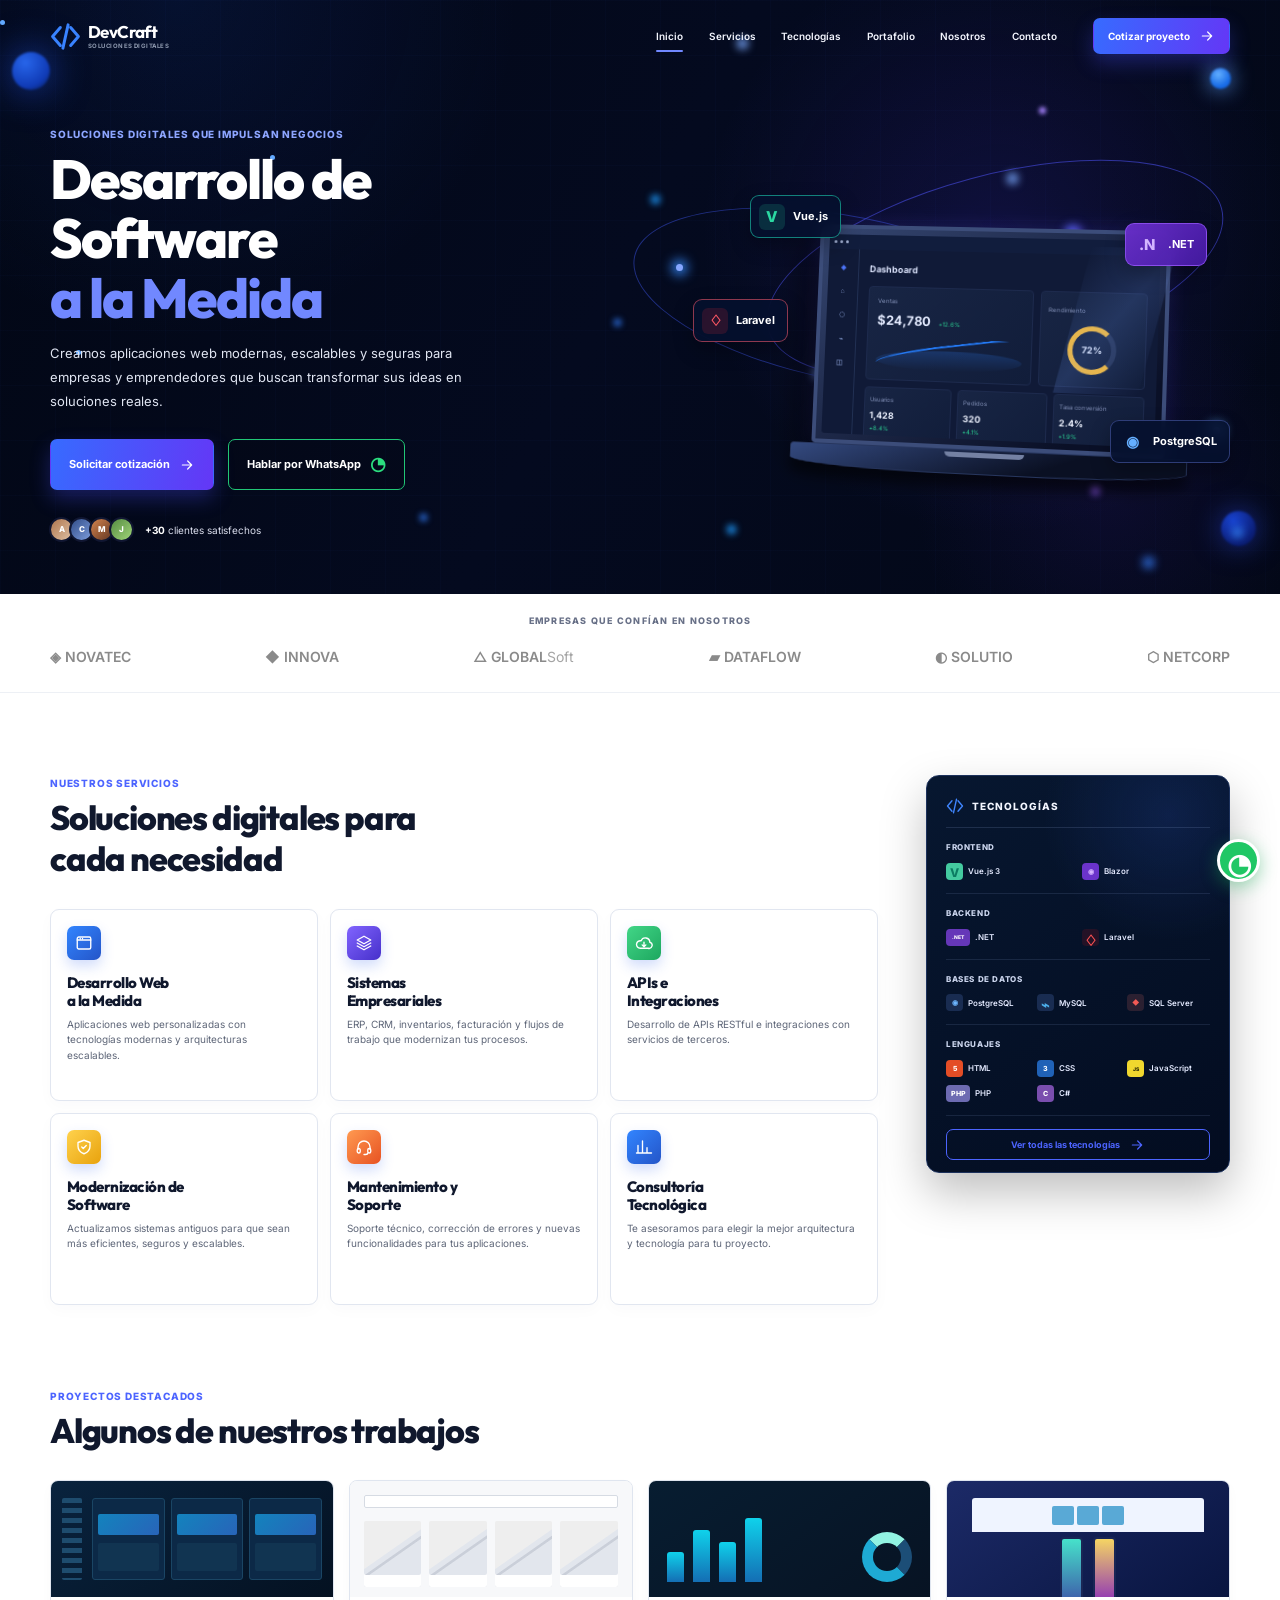
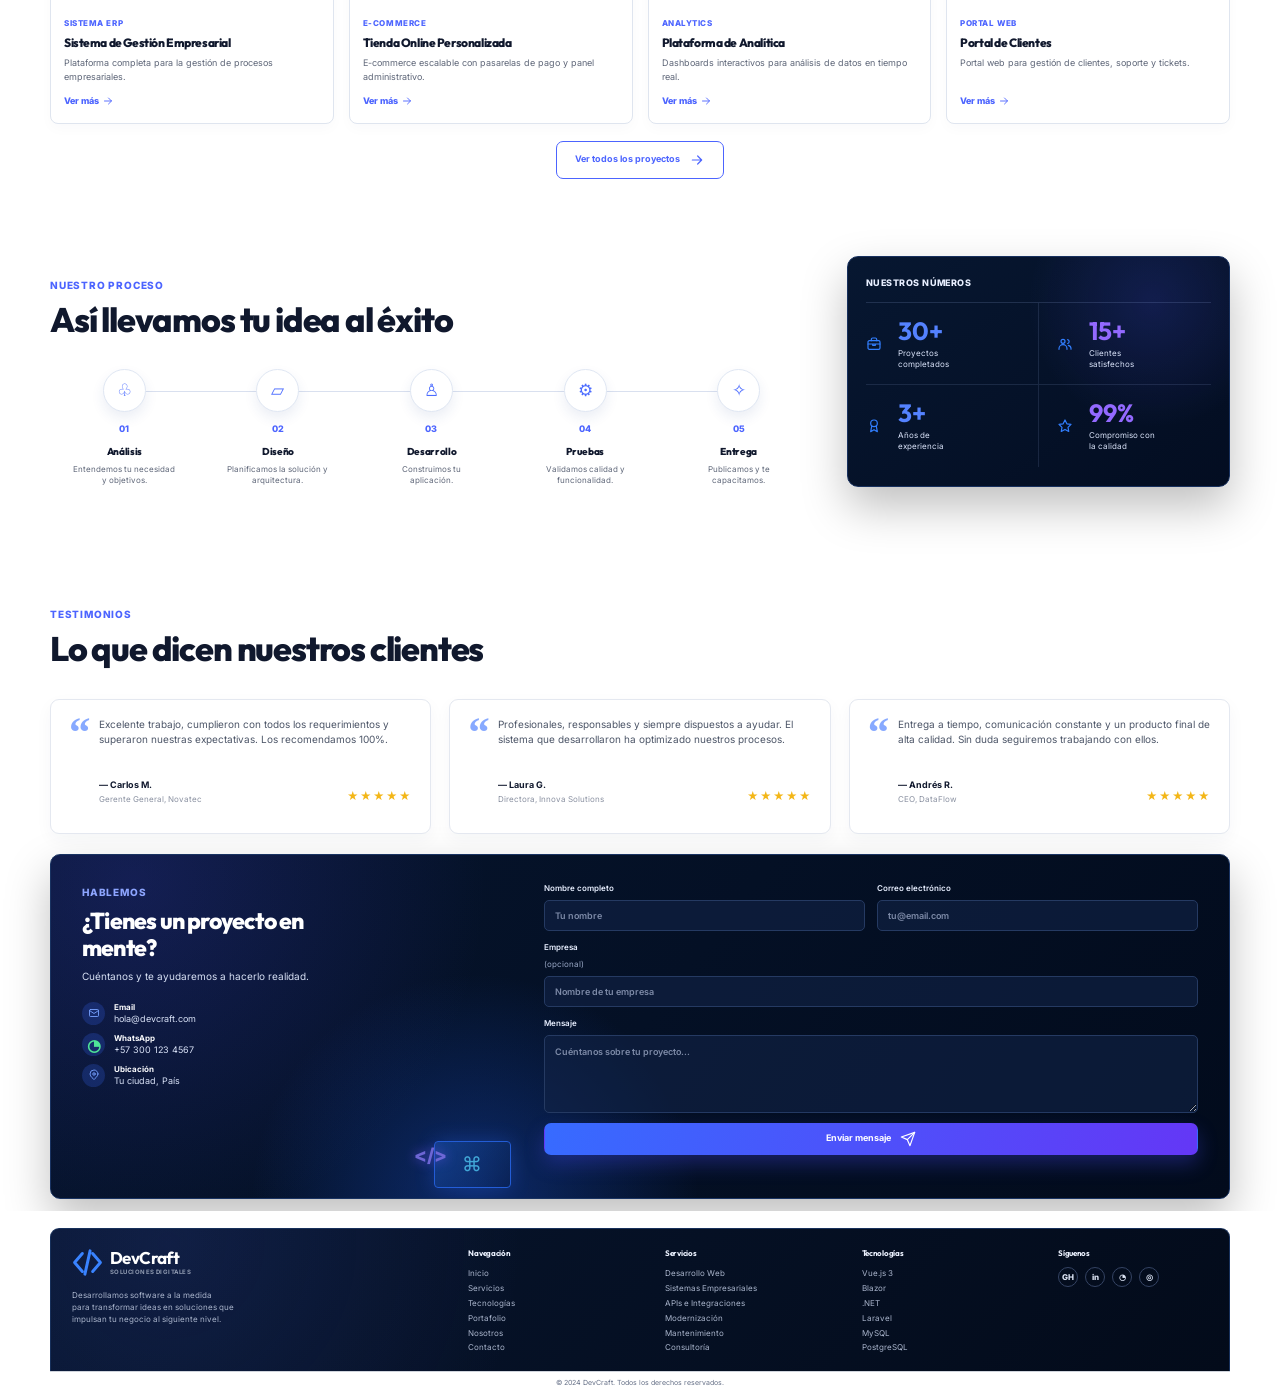
==== index.html @ 9c3e6553 "Primer commit" ====
<!DOCTYPE html>
<html lang="es">
<head>
  <meta charset="UTF-8">
  <meta name="viewport" content="width=device-width, initial-scale=1.0">
  <meta name="description" content="DevCraft - Desarrollo de software a la medida.">
  <title>DevCraft | Soluciones digitales</title>

  <link rel="preconnect" href="https://fonts.googleapis.com">
  <link rel="preconnect" href="https://fonts.gstatic.com" crossorigin>
  <link href="https://fonts.googleapis.com/css2?family=Inter:wght@400;500;600;700;800&family=Outfit:wght@500;600;700;800&display=swap" rel="stylesheet">

  <link rel="stylesheet" href="css/style.css">
  <link rel="stylesheet" href="css/responsive.css">
  <link rel="stylesheet" href="css/animation.css">
</head>

<body>
  <!-- Sprite de iconos reutilizable -->
  <svg class="svg-sprite" aria-hidden="true">
    <symbol id="icon-code" viewBox="0 0 24 24">
      <path d="M8 5 2 12l6 7M16 5l6 7-6 7M14 3l-4 18" />
    </symbol>
    <symbol id="icon-arrow" viewBox="0 0 24 24">
      <path d="M5 12h14M13 6l6 6-6 6" />
    </symbol>
    <symbol id="icon-check" viewBox="0 0 24 24">
      <path d="m5 12 4 4L19 6" />
    </symbol>
    <symbol id="icon-menu" viewBox="0 0 24 24">
      <path d="M4 7h16M4 12h16M4 17h16" />
    </symbol>
    <symbol id="icon-close" viewBox="0 0 24 24">
      <path d="M6 6l12 12M18 6 6 18" />
    </symbol>
    <symbol id="icon-web" viewBox="0 0 24 24">
      <rect x="3" y="4" width="18" height="16" rx="2" />
      <path d="M3 8h18M7 6h.01M10 6h.01" />
    </symbol>
    <symbol id="icon-layers" viewBox="0 0 24 24">
      <path d="m12 3 9 5-9 5-9-5 9-5Z" />
      <path d="m3 12 9 5 9-5M3 16l9 5 9-5" />
    </symbol>
    <symbol id="icon-cloud" viewBox="0 0 24 24">
      <path d="M17.5 19H7a5 5 0 1 1 1.2-9.86A6 6 0 0 1 19.8 11 4 4 0 0 1 17.5 19Z" />
      <path d="M12 11v6M9.5 14.5 12 17l2.5-2.5" />
    </symbol>
    <symbol id="icon-shield" viewBox="0 0 24 24">
      <path d="M12 3 20 6v5c0 5-3.4 8.3-8 10-4.6-1.7-8-5-8-10V6l8-3Z" />
      <path d="m9 12 2 2 4-4" />
    </symbol>
    <symbol id="icon-headset" viewBox="0 0 24 24">
      <path d="M4 15v-3a8 8 0 0 1 16 0v3" />
      <rect x="3" y="14" width="4" height="6" rx="2" />
      <rect x="17" y="14" width="4" height="6" rx="2" />
      <path d="M17 20c0 1-1 2-3 2h-2" />
    </symbol>
    <symbol id="icon-chart" viewBox="0 0 24 24">
      <path d="M4 20V10M10 20V4M16 20v-7M22 20H2" />
    </symbol>
    <symbol id="icon-mail" viewBox="0 0 24 24">
      <rect x="3" y="5" width="18" height="14" rx="2" />
      <path d="m3 7 9 6 9-6" />
    </symbol>
    <symbol id="icon-pin" viewBox="0 0 24 24">
      <path d="M20 10c0 5-8 11-8 11S4 15 4 10a8 8 0 1 1 16 0Z" />
      <circle cx="12" cy="10" r="2.5" />
    </symbol>
    <symbol id="icon-send" viewBox="0 0 24 24">
      <path d="m22 2-7 20-4-9-9-4 20-7Z" />
      <path d="M22 2 11 13" />
    </symbol>
    <symbol id="icon-briefcase" viewBox="0 0 24 24">
      <rect x="3" y="7" width="18" height="13" rx="2" />
      <path d="M8 7V5a2 2 0 0 1 2-2h4a2 2 0 0 1 2 2v2M3 12h18M10 12v2h4v-2" />
    </symbol>
    <symbol id="icon-users" viewBox="0 0 24 24">
      <circle cx="9" cy="8" r="3" />
      <path d="M3 20v-1a6 6 0 0 1 12 0v1M16 5.5a3 3 0 0 1 0 5.8M17 14a5 5 0 0 1 4 4.9v1" />
    </symbol>
    <symbol id="icon-award" viewBox="0 0 24 24">
      <circle cx="12" cy="8" r="5" />
      <path d="m8.5 12.5-1.5 8 5-3 5 3-1.5-8" />
    </symbol>
    <symbol id="icon-star" viewBox="0 0 24 24">
      <path d="m12 3 2.8 5.7L21 9.6l-4.5 4.4 1.1 6.2-5.6-3-5.6 3 1.1-6.2L3 9.6l6.2-.9L12 3Z" />
    </symbol>
  </svg>

  <div class="page">
    <!-- Encabezado -->
    <header class="header" id="inicio">
      <div class="container nav">
        <a class="brand" href="#inicio" aria-label="DevCraft - Inicio">
          <span class="brand-mark">
            <svg><use href="#icon-code"></use></svg>
          </span>
          <span>
            <strong>DevCraft</strong>
            <small>Soluciones digitales</small>
          </span>
        </a>

        <button class="menu-toggle" type="button" aria-label="Abrir menú" aria-expanded="false">
          <svg><use href="#icon-menu"></use></svg>
        </button>

        <nav class="nav-links" aria-label="Navegación principal">
          <a class="active" href="#inicio">Inicio</a>
          <a href="#servicios">Servicios</a>
          <a href="#tecnologias">Tecnologías</a>
          <a href="#portafolio">Portafolio</a>
          <a href="#nosotros">Nosotros</a>
          <a href="#contacto">Contacto</a>
        </nav>

        <a class="button button-small button-primary nav-cta" href="#contacto">
          Cotizar proyecto
          <svg><use href="#icon-arrow"></use></svg>
        </a>
      </div>
    </header>

    <main>
      <!-- Hero -->
      <section class="hero">
        <div class="hero-orb orb-one"></div>
        <div class="hero-orb orb-two"></div>
        <div class="hero-orb orb-three"></div>
        <div class="stars"></div>

        <div class="container hero-grid">
          <div class="hero-content reveal">
            <p class="eyebrow eyebrow-light">Soluciones digitales que impulsan negocios</p>
            <h1>Desarrollo de Software <span>a la Medida</span></h1>
            <p class="hero-description">
              Creamos aplicaciones web modernas, escalables y seguras para empresas
              y emprendedores que buscan transformar sus ideas en soluciones reales.
            </p>

            <div class="hero-actions">
              <a class="button button-primary" href="#contacto">
                Solicitar cotización
                <svg><use href="#icon-arrow"></use></svg>
              </a>
              <a class="button button-whatsapp" href="https://wa.me/573001234567" target="_blank" rel="noopener">
                Hablar por WhatsApp
                <span class="whatsapp-icon">◔</span>
              </a>
            </div>

            <div class="satisfaction">
              <div class="avatars" aria-label="Clientes satisfechos">
                <span class="avatar avatar-1">A</span>
                <span class="avatar avatar-2">C</span>
                <span class="avatar avatar-3">M</span>
                <span class="avatar avatar-4">J</span>
              </div>
              <p><strong>+30</strong> clientes satisfechos</p>
            </div>
          </div>

          <!-- Ilustración creada con HTML y CSS -->
          <div class="hero-visual" aria-hidden="true">
            <div class="orbit orbit-a"></div>
            <div class="orbit orbit-b"></div>
            <div class="visual-dot dot-a"></div>
            <div class="visual-dot dot-b"></div>
            <div class="visual-dot dot-c"></div>

            <div class="tech-badge vue-badge">
              <span class="tech-symbol">V</span>
              <b>Vue.js</b>
            </div>
            <div class="tech-badge laravel-badge">
              <span class="tech-symbol">♢</span>
              <b>Laravel</b>
            </div>
            <div class="tech-badge dotnet-badge">
              <span class="tech-symbol">.N</span>
              <b>.NET</b>
            </div>
            <div class="tech-badge postgres-badge">
              <span class="tech-symbol">◉</span>
              <b>PostgreSQL</b>
            </div>

            <div class="laptop">
              <div class="laptop-screen">
                <div class="screen-topbar">
                  <span></span><span></span><span></span>
                  <i></i><i></i>
                </div>
                <div class="screen-body">
                  <aside class="dashboard-sidebar">
                    <b>◈</b><b>⌂</b><b>◌</b><b>⌁</b><b>◫</b>
                  </aside>
                  <div class="dashboard-content">
                    <p class="dashboard-title">Dashboard</p>
                    <div class="metric-row">
                      <div class="metric-card graph-card">
                        <small>Ventas</small>
                        <strong>$24,780</strong>
                        <em>+12.6%</em>
                        <div class="chart-line"></div>
                      </div>
                      <div class="metric-card circle-card">
                        <small>Rendimiento</small>
                        <div class="progress-ring">72%</div>
                      </div>
                    </div>
                    <div class="mini-metrics">
                      <div><small>Usuarios</small><b>1,428</b><em>+8.4%</em></div>
                      <div><small>Pedidos</small><b>320</b><em>+4.1%</em></div>
                      <div><small>Tasa conversión</small><b>2.4%</b><em>+1.9%</em></div>
                    </div>
                  </div>
                </div>
              </div>
              <div class="laptop-base"></div>
            </div>
          </div>
        </div>
      </section>

      <!-- Marcas -->
      <section class="trusted">
        <div class="container">
          <p>Empresas que confían en nosotros</p>
          <div class="trusted-logos">
            <span>◈ NOVATEC</span>
            <span>◆ INNOVA</span>
            <span>△ GLOBAL<span>Soft</span></span>
            <span>▰ DATAFLOW</span>
            <span>◐ SOLUTIO</span>
            <span>⬡ NETCORP</span>
          </div>
        </div>
      </section>

      <!-- Servicios -->
      <section class="section services-section" id="servicios">
        <div class="container services-layout">
          <div class="services-main">
            <div class="section-heading reveal">
              <p class="eyebrow">Nuestros servicios</p>
              <h2>Soluciones digitales para<br>cada necesidad</h2>
            </div>

            <div class="services-grid">
              <article class="service-card reveal">
                <div class="service-icon icon-blue"><svg><use href="#icon-web"></use></svg></div>
                <h3>Desarrollo Web<br>a la Medida</h3>
                <p>Aplicaciones web personalizadas con tecnologías modernas y arquitecturas escalables.</p>
              </article>

              <article class="service-card reveal">
                <div class="service-icon icon-purple"><svg><use href="#icon-layers"></use></svg></div>
                <h3>Sistemas<br>Empresariales</h3>
                <p>ERP, CRM, inventarios, facturación y flujos de trabajo que modernizan tus procesos.</p>
              </article>

              <article class="service-card reveal">
                <div class="service-icon icon-green"><svg><use href="#icon-cloud"></use></svg></div>
                <h3>APIs e<br>Integraciones</h3>
                <p>Desarrollo de APIs RESTful e integraciones con servicios de terceros.</p>
              </article>

              <article class="service-card reveal">
                <div class="service-icon icon-yellow"><svg><use href="#icon-shield"></use></svg></div>
                <h3>Modernización de<br>Software</h3>
                <p>Actualizamos sistemas antiguos para que sean más eficientes, seguros y escalables.</p>
              </article>

              <article class="service-card reveal">
                <div class="service-icon icon-orange"><svg><use href="#icon-headset"></use></svg></div>
                <h3>Mantenimiento y<br>Soporte</h3>
                <p>Soporte técnico, corrección de errores y nuevas funcionalidades para tus aplicaciones.</p>
              </article>

              <article class="service-card reveal">
                <div class="service-icon icon-blue"><svg><use href="#icon-chart"></use></svg></div>
                <h3>Consultoría<br>Tecnológica</h3>
                <p>Te asesoramos para elegir la mejor arquitectura y tecnología para tu proyecto.</p>
              </article>
            </div>
          </div>

          <aside class="technology-card reveal" id="tecnologias">
            <div class="technology-card-title">
              <svg><use href="#icon-code"></use></svg>
              <span>Tecnologías</span>
            </div>

            <div class="technology-group">
              <p>Frontend</p>
              <div class="tech-list tech-list-two">
                <span class="tech-item"><b class="logo-vue">V</b> Vue.js 3</span>
                <span class="tech-item"><b class="logo-blazor">◉</b> Blazor</span>
              </div>
            </div>

            <div class="technology-group">
              <p>Backend</p>
              <div class="tech-list tech-list-two">
                <span class="tech-item"><b class="logo-dotnet">.NET</b> .NET</span>
                <span class="tech-item"><b class="logo-laravel">♢</b> Laravel</span>
              </div>
            </div>

            <div class="technology-group">
              <p>Bases de datos</p>
              <div class="tech-list tech-list-three">
                <span class="tech-item"><b class="logo-postgres">◉</b> PostgreSQL</span>
                <span class="tech-item"><b class="logo-mysql">⌁</b> MySQL</span>
                <span class="tech-item"><b class="logo-sql">◆</b> SQL Server</span>
              </div>
            </div>

            <div class="technology-group">
              <p>Lenguajes</p>
              <div class="tech-list tech-list-four">
                <span class="tech-item"><b class="logo-html">5</b> HTML</span>
                <span class="tech-item"><b class="logo-css">3</b> CSS</span>
                <span class="tech-item"><b class="logo-js">JS</b> JavaScript</span>
                <span class="tech-item"><b class="logo-php">PHP</b> PHP</span>
                <span class="tech-item"><b class="logo-csharp">C</b> C#</span>
              </div>
            </div>

            <a class="button button-outline technology-button" href="#contacto">
              Ver todas las tecnologías
              <svg><use href="#icon-arrow"></use></svg>
            </a>
          </aside>
        </div>
      </section>

      <!-- Portafolio -->
      <section class="section portfolio-section" id="portafolio">
        <div class="container">
          <div class="section-heading reveal">
            <p class="eyebrow">Proyectos destacados</p>
            <h2>Algunos de nuestros trabajos</h2>
          </div>

          <div class="portfolio-grid">
            <article class="project-card reveal">
              <div class="project-preview preview-erp">
                <div class="mock-sidebar"></div>
                <div class="mock-columns"><i></i><i></i><i></i></div>
              </div>
              <div class="project-content">
                <small>Sistema ERP</small>
                <h3>Sistema de Gestión Empresarial</h3>
                <p>Plataforma completa para la gestión de procesos empresariales.</p>
                <a href="#contacto">Ver más <svg><use href="#icon-arrow"></use></svg></a>
              </div>
            </article>

            <article class="project-card reveal">
              <div class="project-preview preview-shop">
                <div class="shop-top"></div>
                <div class="shop-items"><i></i><i></i><i></i><i></i></div>
              </div>
              <div class="project-content">
                <small>E-commerce</small>
                <h3>Tienda Online Personalizada</h3>
                <p>E-commerce escalable con pasarelas de pago y panel administrativo.</p>
                <a href="#contacto">Ver más <svg><use href="#icon-arrow"></use></svg></a>
              </div>
            </article>

            <article class="project-card reveal">
              <div class="project-preview preview-analytics">
                <div class="analytics-bars"><i></i><i></i><i></i><i></i></div>
                <div class="analytics-circle"></div>
              </div>
              <div class="project-content">
                <small>Analytics</small>
                <h3>Plataforma de Analítica</h3>
                <p>Dashboards interactivos para análisis de datos en tiempo real.</p>
                <a href="#contacto">Ver más <svg><use href="#icon-arrow"></use></svg></a>
              </div>
            </article>

            <article class="project-card reveal">
              <div class="project-preview preview-portal">
                <div class="portal-window"><i></i><i></i><i></i></div>
                <div class="portal-phones"><b></b><b></b></div>
              </div>
              <div class="project-content">
                <small>Portal web</small>
                <h3>Portal de Clientes</h3>
                <p>Portal web para gestión de clientes, soporte y tickets.</p>
                <a href="#contacto">Ver más <svg><use href="#icon-arrow"></use></svg></a>
              </div>
            </article>
          </div>

          <div class="center-button">
            <a class="button button-outline" href="#contacto">
              Ver todos los proyectos
              <svg><use href="#icon-arrow"></use></svg>
            </a>
          </div>
        </div>
      </section>

      <!-- Proceso y métricas -->
      <section class="section process-section" id="nosotros">
        <div class="container process-layout">
          <div>
            <div class="section-heading reveal">
              <p class="eyebrow">Nuestro proceso</p>
              <h2>Así llevamos tu idea al éxito</h2>
            </div>

            <div class="process-steps">
              <article class="process-step reveal">
                <div class="step-icon">♧</div>
                <span>01</span>
                <h3>Análisis</h3>
                <p>Entendemos tu necesidad y objetivos.</p>
              </article>
              <article class="process-step reveal">
                <div class="step-icon">▱</div>
                <span>02</span>
                <h3>Diseño</h3>
                <p>Planificamos la solución y arquitectura.</p>
              </article>
              <article class="process-step reveal">
                <div class="step-icon">♙</div>
                <span>03</span>
                <h3>Desarrollo</h3>
                <p>Construimos tu aplicación.</p>
              </article>
              <article class="process-step reveal">
                <div class="step-icon">⚙</div>
                <span>04</span>
                <h3>Pruebas</h3>
                <p>Validamos calidad y funcionalidad.</p>
              </article>
              <article class="process-step reveal">
                <div class="step-icon">✧</div>
                <span>05</span>
                <h3>Entrega</h3>
                <p>Publicamos y te capacitamos.</p>
              </article>
            </div>
          </div>

          <aside class="numbers-card reveal">
            <p class="numbers-title">Nuestros números</p>
            <div class="numbers-grid">
              <div>
                <svg><use href="#icon-briefcase"></use></svg>
                <strong>30+</strong>
                <span>Proyectos<br>completados</span>
              </div>
              <div>
                <svg><use href="#icon-users"></use></svg>
                <strong>15+</strong>
                <span>Clientes<br>satisfechos</span>
              </div>
              <div>
                <svg><use href="#icon-award"></use></svg>
                <strong>3+</strong>
                <span>Años de<br>experiencia</span>
              </div>
              <div>
                <svg><use href="#icon-star"></use></svg>
                <strong>99%</strong>
                <span>Compromiso con<br>la calidad</span>
              </div>
            </div>
          </aside>
        </div>
      </section>

      <!-- Testimonios -->
      <section class="section testimonials-section">
        <div class="container">
          <div class="section-heading reveal">
            <p class="eyebrow">Testimonios</p>
            <h2>Lo que dicen nuestros clientes</h2>
          </div>

          <div class="testimonials-grid">
            <article class="testimonial-card reveal">
              <span class="quote">“</span>
              <p>Excelente trabajo, cumplieron con todos los requerimientos y superaron nuestras expectativas. Los recomendamos 100%.</p>
              <div class="testimonial-footer">
                <div><strong>— Carlos M.</strong><small>Gerente General, Novatec</small></div>
                <span class="stars-rating">★★★★★</span>
              </div>
            </article>

            <article class="testimonial-card reveal">
              <span class="quote">“</span>
              <p>Profesionales, responsables y siempre dispuestos a ayudar. El sistema que desarrollaron ha optimizado nuestros procesos.</p>
              <div class="testimonial-footer">
                <div><strong>— Laura G.</strong><small>Directora, Innova Solutions</small></div>
                <span class="stars-rating">★★★★★</span>
              </div>
            </article>

            <article class="testimonial-card reveal">
              <span class="quote">“</span>
              <p>Entrega a tiempo, comunicación constante y un producto final de alta calidad. Sin duda seguiremos trabajando con ellos.</p>
              <div class="testimonial-footer">
                <div><strong>— Andrés R.</strong><small>CEO, DataFlow</small></div>
                <span class="stars-rating">★★★★★</span>
              </div>
            </article>
          </div>
        </div>
      </section>

      <!-- Contacto -->
      <section class="contact-section" id="contacto">
        <div class="container contact-box">
          <div class="contact-info">
            <p class="eyebrow eyebrow-light">Hablemos</p>
            <h2>¿Tienes un proyecto en mente?</h2>
            <p>Cuéntanos y te ayudaremos a hacerlo realidad.</p>

            <ul class="contact-list">
              <li>
                <span><svg><use href="#icon-mail"></use></svg></span>
                <div><b>Email</b><a href="mailto:hola@devcraft.com">hola@devcraft.com</a></div>
              </li>
              <li>
                <span class="contact-whatsapp">◔</span>
                <div><b>WhatsApp</b><a href="https://wa.me/573001234567" target="_blank" rel="noopener">+57 300 123 4567</a></div>
              </li>
              <li>
                <span><svg><use href="#icon-pin"></use></svg></span>
                <div><b>Ubicación</b><p>Tu ciudad, País</p></div>
              </li>
            </ul>

            <div class="contact-decoration" aria-hidden="true">
              <span class="decoration-screen">⌘</span>
              <span class="decoration-code">&lt;/&gt;</span>
            </div>
          </div>

          <form class="contact-form" id="contact-form">
            <div class="form-row">
              <label>
                Nombre completo
                <input type="text" name="name" placeholder="Tu nombre" required>
              </label>
              <label>
                Correo electrónico
                <input type="email" name="email" placeholder="tu@email.com" required>
              </label>
            </div>
            <label>
              Empresa <span>(opcional)</span>
              <input type="text" name="company" placeholder="Nombre de tu empresa">
            </label>
            <label>
              Mensaje
              <textarea name="message" rows="4" placeholder="Cuéntanos sobre tu proyecto..." required></textarea>
            </label>
            <button class="button button-primary form-submit" type="submit">
              Enviar mensaje
              <svg><use href="#icon-send"></use></svg>
            </button>
            <p class="form-message" aria-live="polite"></p>
          </form>
        </div>
      </section>
    </main>

    <!-- Pie de página -->
    <footer class="footer">
      <div class="container footer-grid">
        <div>
          <a class="brand footer-brand" href="#inicio">
            <span class="brand-mark"><svg><use href="#icon-code"></use></svg></span>
            <span><strong>DevCraft</strong><small>Soluciones digitales</small></span>
          </a>
          <p>Desarrollamos software a la medida<br>para transformar ideas en soluciones que<br>impulsan tu negocio al siguiente nivel.</p>
        </div>

        <div>
          <h3>Navegación</h3>
          <a href="#inicio">Inicio</a>
          <a href="#servicios">Servicios</a>
          <a href="#tecnologias">Tecnologías</a>
          <a href="#portafolio">Portafolio</a>
          <a href="#nosotros">Nosotros</a>
          <a href="#contacto">Contacto</a>
        </div>

        <div>
          <h3>Servicios</h3>
          <a href="#servicios">Desarrollo Web</a>
          <a href="#servicios">Sistemas Empresariales</a>
          <a href="#servicios">APIs e Integraciones</a>
          <a href="#servicios">Modernización</a>
          <a href="#servicios">Mantenimiento</a>
          <a href="#servicios">Consultoría</a>
        </div>

        <div>
          <h3>Tecnologías</h3>
          <a href="#tecnologias">Vue.js 3</a>
          <a href="#tecnologias">Blazor</a>
          <a href="#tecnologias">.NET</a>
          <a href="#tecnologias">Laravel</a>
          <a href="#tecnologias">MySQL</a>
          <a href="#tecnologias">PostgreSQL</a>
        </div>

        <div>
          <h3>Síguenos</h3>
          <div class="social-links">
            <a href="#" aria-label="GitHub">GH</a>
            <a href="#" aria-label="LinkedIn">in</a>
            <a href="#" aria-label="WhatsApp">◔</a>
            <a href="#" aria-label="Instagram">◎</a>
          </div>
        </div>
      </div>

      <div class="container copyright">
        <p>© 2024 DevCraft. Todos los derechos reservados.</p>
      </div>
    </footer>

    <a class="floating-whatsapp" href="https://wa.me/573001234567" target="_blank" rel="noopener" aria-label="Hablar por WhatsApp">◔</a>
  </div>

  <script src="js/app.js"></script>
  <script src="js/animation.js"></script>
</body>
</html>
---- css/style.css ----
/* ===========================
   VARIABLES Y ESTILOS BASE
=========================== */
:root {
  --primary: #4c64ff;
  --primary-light: #7188ff;
  --purple: #7547ff;
  --cyan: #18d9ff;
  --green: #28d17c;
  --text: #10182d;
  --text-soft: #5e6678;
  --text-muted: #8a91a1;
  --dark: #03091b;
  --dark-soft: #08142d;
  --dark-card: #08152e;
  --line: #e7eaf2;
  --white: #ffffff;
  --surface: #f8faff;
  --shadow: 0 15px 45px rgba(22, 37, 79, 0.08);
  --shadow-dark: 0 20px 45px rgba(0, 0, 0, 0.25);
  --radius: 12px;
  --container: 1180px;
}

* {
  box-sizing: border-box;
  margin: 0;
  padding: 0;
}

html {
  scroll-behavior: smooth;
  scroll-padding-top: 85px;
}

body {
  color: var(--text);
  background: var(--surface);
  font-family: "Inter", Arial, sans-serif;
  font-size: 14px;
  line-height: 1.6;
  overflow-x: hidden;
}

a {
  color: inherit;
  text-decoration: none;
}

button,
input,
textarea {
  color: inherit;
  font: inherit;
}

button {
  cursor: pointer;
}

svg {
  display: block;
  width: 20px;
  height: 20px;
  fill: none;
  stroke: currentColor;
  stroke-linecap: round;
  stroke-linejoin: round;
  stroke-width: 1.8;
}

.svg-sprite {
  position: absolute;
  width: 0;
  height: 0;
  overflow: hidden;
}

.container {
  width: min(calc(100% - 48px), var(--container));
  margin-inline: auto;
}

.section {
  padding: 82px 0;
}

.section-heading {
  margin-bottom: 29px;
}

.eyebrow {
  margin-bottom: 7px;
  color: var(--primary);
  font-size: 10px;
  font-weight: 800;
  letter-spacing: 0.8px;
  text-transform: uppercase;
}

.eyebrow-light {
  color: #8da5ff;
}

h1,
h2,
h3,
.brand strong {
  font-family: "Outfit", Arial, sans-serif;
  letter-spacing: -0.035em;
}

h2 {
  color: var(--text);
  font-size: clamp(25px, 3vw, 34px);
  font-weight: 800;
  line-height: 1.2;
}

/* ===========================
   BOTONES
=========================== */
.button {
  display: inline-flex;
  min-height: 43px;
  align-items: center;
  justify-content: center;
  gap: 9px;
  padding: 10px 18px;
  border: 1px solid transparent;
  border-radius: 7px;
  font-size: 11px;
  font-weight: 700;
  transition: transform 0.25s ease, box-shadow 0.25s ease, background 0.25s ease;
}

.button:hover {
  transform: translateY(-2px);
}

.button svg {
  width: 16px;
  height: 16px;
}

.button-primary {
  color: var(--white);
  background: linear-gradient(105deg, #376bff 0%, #6437f6 100%);
  box-shadow: 0 9px 20px rgba(72, 77, 255, 0.3);
}

.button-primary:hover {
  box-shadow: 0 12px 26px rgba(72, 77, 255, 0.5);
}

.button-outline {
  color: var(--primary);
  border-color: var(--primary);
  background: transparent;
}

.button-outline:hover {
  color: var(--white);
  background: var(--primary);
}

.button-small {
  min-height: 36px;
  padding: 8px 14px;
  font-size: 10px;
}

/* ===========================
   ENCABEZADO
=========================== */
.header {
  position: absolute;
  z-index: 20;
  top: 0;
  left: 0;
  width: 100%;
  color: var(--white);
}

.nav {
  display: flex;
  min-height: 72px;
  align-items: center;
  justify-content: space-between;
  gap: 25px;
}

.brand {
  display: inline-flex;
  flex-shrink: 0;
  align-items: center;
  gap: 7px;
}

.brand-mark {
  display: grid;
  width: 31px;
  height: 31px;
  place-items: center;
  color: #3983ff;
}

.brand-mark svg {
  width: 31px;
  height: 31px;
  stroke-width: 2.3;
}

.brand strong {
  display: block;
  color: var(--white);
  font-size: 17px;
  font-weight: 700;
  line-height: 1;
}

.brand small {
  display: block;
  margin-top: 3px;
  color: #8f9ab0;
  font-size: 6px;
  font-weight: 700;
  letter-spacing: 0.45px;
  line-height: 1;
  text-transform: uppercase;
}

.nav-links {
  display: flex;
  align-items: center;
  gap: clamp(16px, 2vw, 30px);
  margin-left: auto;
}

.nav-links a {
  position: relative;
  padding: 9px 0;
  color: #f5f7ff;
  font-size: 10px;
  font-weight: 600;
}

.nav-links a::after {
  position: absolute;
  bottom: 1px;
  left: 0;
  width: 0;
  height: 2px;
  border-radius: 2px;
  background: var(--primary-light);
  content: "";
  transition: width 0.25s ease;
}

.nav-links a:hover::after,
.nav-links a.active::after {
  width: 100%;
}

.nav-cta {
  margin-left: 11px;
}

.menu-toggle {
  display: none;
  color: var(--white);
  border: 0;
  background: transparent;
}

/* ===========================
   HERO
=========================== */
.hero {
  position: relative;
  min-height: 550px;
  padding: 126px 0 52px;
  color: var(--white);
  background:
    radial-gradient(circle at 78% 40%, rgba(68, 46, 210, 0.18), transparent 28%),
    radial-gradient(circle at 14% 0%, rgba(18, 57, 155, 0.18), transparent 27%),
    linear-gradient(117deg, #020715 0%, #040a1f 48%, #030817 100%);
  overflow: hidden;
}

.hero::before {
  position: absolute;
  inset: 0;
  z-index: 0;
  background-image:
    linear-gradient(rgba(47, 93, 255, 0.025) 1px, transparent 1px),
    linear-gradient(90deg, rgba(47, 93, 255, 0.025) 1px, transparent 1px);
  background-size: 55px 55px;
  content: "";
}

.hero::after {
  position: absolute;
  z-index: 0;
  right: -40px;
  bottom: -110px;
  width: 420px;
  height: 420px;
  border-radius: 50%;
  background: radial-gradient(circle, rgba(58, 32, 153, 0.16), transparent 66%);
  content: "";
}

.hero-grid {
  position: relative;
  z-index: 1;
  display: grid;
  min-height: 367px;
  grid-template-columns: 0.94fr 1.06fr;
  align-items: center;
  gap: 25px;
}

.hero-content {
  max-width: 535px;
}

.hero h1 {
  max-width: 510px;
  margin-bottom: 14px;
  font-size: clamp(39px, 4.3vw, 57px);
  font-weight: 800;
  line-height: 1.08;
}

.hero h1 span {
  display: block;
  color: var(--primary-light);
}

.hero-description {
  max-width: 430px;
  margin-bottom: 26px;
  color: #e0e5f2;
  font-size: 13px;
  line-height: 1.85;
}

.hero-actions {
  display: flex;
  flex-wrap: wrap;
  gap: 14px;
  margin-bottom: 27px;
}

.button-whatsapp {
  color: var(--white);
  border-color: #21c776;
  background: rgba(0, 0, 0, 0.1);
}

.button-whatsapp:hover {
  background: #0c9d58;
  box-shadow: 0 8px 20px rgba(20, 200, 110, 0.2);
}

.whatsapp-icon {
  color: #2bdd7f;
  font-size: 18px;
  font-weight: 700;
}

.satisfaction {
  display: flex;
  align-items: center;
  gap: 11px;
}

.avatars {
  display: flex;
  padding-left: 4px;
}

.avatar {
  display: grid;
  width: 25px;
  height: 25px;
  place-items: center;
  margin-left: -5px;
  border: 2px solid #101631;
  border-radius: 50%;
  color: var(--white);
  font-size: 8px;
  font-weight: 800;
}

.avatar-1 { background: linear-gradient(135deg, #ae764f, #dfc0a3); }
.avatar-2 { background: linear-gradient(135deg, #314d88, #7e9ddd); }
.avatar-3 { background: linear-gradient(135deg, #d2834e, #633722); }
.avatar-4 { background: linear-gradient(135deg, #558b42, #a0d578); }

.satisfaction p {
  color: #d9ddec;
  font-size: 10px;
}

.satisfaction strong {
  color: var(--white);
}

/* Hero: destellos */
.stars,
.stars::before,
.stars::after {
  position: absolute;
  z-index: 0;
  width: 5px;
  height: 5px;
  border-radius: 50%;
  background: #62a9ff;
  box-shadow:
    740px 21px 9px 3px #7baaff,
    653px 177px 7px 2px #1e9cff,
    1070px 210px 10px 3px #3385ff,
    823px 333px 7px 2px #9b61ff,
    965px 375px 9px 2px #3a94ff,
    345px 165px 6px 1px #337fff,
    1040px 88px 4px 1px #a884ff;
  content: "";
}

.stars {
  top: 20px;
  left: 0;
}

.stars::before {
  top: 330px;
  left: 76px;
}

.stars::after {
  top: 135px;
  left: 270px;
}

.hero-orb {
  position: absolute;
  z-index: 0;
  border-radius: 50%;
  filter: blur(1px);
}

.orb-one {
  top: 52px;
  left: 12px;
  width: 38px;
  height: 38px;
  background: radial-gradient(circle at 35% 28%, #2765ea, #103bb6 65%, #071844);
  box-shadow: 0 0 38px rgba(34, 87, 249, 0.65);
}

.orb-two {
  right: 24px;
  bottom: 48px;
  width: 35px;
  height: 35px;
  background: radial-gradient(circle at 35% 28%, #1645d3, #091d72 70%);
  box-shadow: 0 0 28px rgba(37, 72, 230, 0.58);
}

.orb-three {
  top: 68px;
  right: 49px;
  width: 21px;
  height: 21px;
  background: radial-gradient(circle at 40% 30%, #63b2ff, #176ae6 64%);
  box-shadow: 0 0 21px rgba(93, 161, 255, 0.95);
}

/* Hero: portátil y tarjetas */
.hero-visual {
  position: relative;
  min-height: 390px;
}

.orbit {
  position: absolute;
  border: 1px solid rgba(80, 86, 255, 0.53);
  border-radius: 50%;
}

.orbit-a {
  top: 36px;
  right: 0;
  width: 470px;
  height: 188px;
  transform: rotate(-15deg);
}

.orbit-b {
  top: 77px;
  left: 12px;
  width: 434px;
  height: 165px;
  border-color: rgba(52, 73, 206, 0.56);
  transform: rotate(11deg);
}

.visual-dot {
  position: absolute;
  z-index: 2;
  width: 7px;
  height: 7px;
  border-radius: 50%;
  background: #86a6ff;
  box-shadow: 0 0 12px 4px currentColor;
}

.dot-a {
  top: 125px;
  left: 58px;
  color: #368cff;
}

.dot-b {
  top: 92px;
  right: 153px;
  color: #7b52ff;
}

.dot-c {
  right: 10px;
  bottom: 95px;
  color: #5aa9ff;
}

.tech-badge {
  position: absolute;
  z-index: 5;
  display: flex;
  align-items: center;
  gap: 8px;
  min-height: 43px;
  padding: 7px 12px 7px 8px;
  border: 1px solid rgba(121, 144, 255, 0.35);
  border-radius: 9px;
  background: rgba(5, 17, 46, 0.87);
  box-shadow: 0 8px 20px rgba(0, 0, 0, 0.28);
  backdrop-filter: blur(8px);
}

.tech-badge b {
  font-size: 11px;
}

.tech-symbol {
  display: grid;
  width: 26px;
  height: 26px;
  place-items: center;
  border-radius: 6px;
  font-size: 15px;
  font-weight: 800;
}

.vue-badge {
  top: 56px;
  left: 132px;
  border-color: rgba(30, 224, 188, 0.55);
}

.vue-badge .tech-symbol {
  color: #2bd8a2;
  background: rgba(29, 170, 133, 0.2);
}

.laravel-badge {
  top: 160px;
  left: 75px;
  border-color: rgba(255, 92, 108, 0.55);
}

.laravel-badge .tech-symbol {
  color: #ff5965;
  background: rgba(209, 39, 54, 0.18);
}

.dotnet-badge {
  top: 84px;
  right: 23px;
  color: var(--white);
  border-color: rgba(155, 91, 255, 0.72);
  background: linear-gradient(135deg, rgba(106, 47, 204, 0.95), rgba(73, 27, 171, 0.9));
}

.dotnet-badge .tech-symbol {
  color: #d3b5ff;
}

.postgres-badge {
  right: 0;
  bottom: 66px;
}

.postgres-badge .tech-symbol {
  color: #65afff;
}

.laptop {
  position: absolute;
  z-index: 3;
  top: 88px;
  right: 65px;
  width: 354px;
  transform: perspective(900px) rotateY(-6deg) rotateX(2deg) rotateZ(2deg);
}

.laptop-screen {
  position: relative;
  height: 223px;
  padding: 6px;
  border: 4px solid #3c4d7a;
  border-radius: 10px 10px 4px 4px;
  background: linear-gradient(145deg, #354671, #0a1027 85%);
  box-shadow: -16px 22px 35px rgba(0, 0, 0, 0.5), 0 0 22px rgba(88, 84, 255, 0.2);
}

.laptop-screen::after {
  position: absolute;
  top: 6%;
  right: 2%;
  width: 24%;
  height: 68%;
  background: linear-gradient(120deg, transparent, rgba(112, 157, 255, 0.17), transparent);
  content: "";
  transform: skewX(-13deg);
}

.screen-topbar {
  display: flex;
  align-items: center;
  gap: 3px;
  height: 15px;
  padding: 0 5px;
  border-radius: 3px 3px 0 0;
  background: #111d3d;
}

.screen-topbar span {
  width: 3px;
  height: 3px;
  border-radius: 50%;
  background: #a6b4d7;
}

.screen-topbar i {
  width: 5px;
  height: 5px;
  margin-left: auto;
  border: 1px solid #7180aa;
  border-radius: 50%;
}

.screen-topbar i + i {
  margin-left: 1px;
}

.screen-body {
  display: flex;
  height: calc(100% - 15px);
  overflow: hidden;
  border-radius: 0 0 3px 3px;
  background: #101a37;
}

.dashboard-sidebar {
  display: flex;
  width: 32px;
  flex-direction: column;
  align-items: center;
  gap: 13px;
  padding-top: 13px;
  border-right: 1px solid #213053;
  color: #7185b5;
  font-size: 7px;
}

.dashboard-sidebar b:first-child {
  color: #4f78ff;
}

.dashboard-content {
  width: calc(100% - 32px);
  padding: 13px 11px;
}

.dashboard-title {
  margin-bottom: 10px;
  color: #dfe7ff;
  font-size: 9px;
  font-weight: 700;
}

.metric-row {
  display: grid;
  grid-template-columns: 1.35fr 0.85fr;
  gap: 7px;
}

.metric-card,
.mini-metrics div {
  border: 1px solid #1d2a4d;
  border-radius: 4px;
  background: linear-gradient(135deg, #182544, #111d3a);
}

.metric-card {
  min-height: 94px;
  padding: 9px;
}

.metric-card small,
.mini-metrics small {
  display: block;
  color: #8290b7;
  font-size: 6px;
}

.metric-card strong {
  display: inline-block;
  margin-top: 4px;
  color: #e4ebff;
  font-size: 13px;
}

.metric-card em,
.mini-metrics em {
  margin-left: 4px;
  color: #2bcf92;
  font-size: 6px;
  font-style: normal;
}

.chart-line {
  position: relative;
  height: 33px;
  margin-top: 7px;
  overflow: hidden;
}

.chart-line::before {
  position: absolute;
  bottom: 9px;
  left: 0;
  width: 100%;
  height: 16px;
  border-top: 2px solid #247cfa;
  border-radius: 50% 25% 40% 15%;
  content: "";
  transform: skewY(-6deg) rotate(-2deg);
}

.chart-line::after {
  position: absolute;
  bottom: 1px;
  left: 0;
  width: 100%;
  height: 20px;
  border-radius: 50%;
  background: linear-gradient(180deg, rgba(46, 129, 255, 0.22), transparent);
  content: "";
}

.circle-card {
  display: grid;
  place-items: center;
  padding: 7px;
}

.circle-card small {
  justify-self: start;
}

.progress-ring {
  display: grid;
  width: 48px;
  height: 48px;
  place-items: center;
  border: 5px solid #f6b936;
  border-right-color: #263457;
  border-radius: 50%;
  color: #e9efff;
  font-size: 9px;
  font-weight: 700;
}

.mini-metrics {
  display: grid;
  grid-template-columns: repeat(3, 1fr);
  gap: 6px;
  margin-top: 7px;
}

.mini-metrics div {
  padding: 7px 5px;
}

.mini-metrics b {
  display: block;
  margin-top: 4px;
  color: #eef3ff;
  font-size: 9px;
}

.mini-metrics em {
  display: block;
  margin: 1px 0 0;
}

.laptop-base {
  position: relative;
  left: -22px;
  width: calc(100% + 44px);
  height: 25px;
  border: 1px solid #27365e;
  border-radius: 4px 4px 40% 40%;
  background: linear-gradient(160deg, #344a80, #0a1023 66%);
  box-shadow: 0 12px 12px rgba(0, 0, 0, 0.45);
}

.laptop-base::after {
  position: absolute;
  top: 2px;
  left: 40%;
  width: 20%;
  height: 5px;
  border-radius: 0 0 5px 5px;
  background: #7481a3;
  content: "";
}

/* ===========================
   EMPRESAS
=========================== */
.trusted {
  padding: 20px 0 24px;
  border-bottom: 1px solid #edf0f5;
  background: var(--white);
  text-align: center;
}

.trusted p {
  margin-bottom: 17px;
  color: #687087;
  font-size: 9px;
  font-weight: 800;
  letter-spacing: 1.25px;
  text-transform: uppercase;
}

.trusted-logos {
  display: flex;
  align-items: center;
  justify-content: space-between;
  gap: 22px;
  color: #858a96;
  filter: grayscale(1);
}

.trusted-logos > span {
  white-space: nowrap;
  font-size: 14px;
  font-weight: 600;
}

.trusted-logos span span {
  color: #a0a4ae;
  font-weight: 400;
}

/* ===========================
   SERVICIOS
=========================== */
.services-section {
  padding-bottom: 54px;
  background: var(--white);
}

.services-layout {
  display: grid;
  grid-template-columns: minmax(0, 1fr) 304px;
  align-items: start;
  gap: 48px;
}

.services-grid {
  display: grid;
  grid-template-columns: repeat(3, 1fr);
  gap: 12px;
}

.service-card {
  min-height: 192px;
  padding: 16px;
  border: 1px solid #e1e6f0;
  border-radius: 9px;
  background: #fff;
  box-shadow: 0 5px 16px rgba(15, 32, 73, 0.025);
  transition: transform 0.25s ease, box-shadow 0.25s ease, border-color 0.25s ease;
}

.service-card:hover {
  border-color: #b9c9ff;
  box-shadow: 0 14px 27px rgba(35, 67, 145, 0.1);
  transform: translateY(-5px);
}

.service-icon {
  display: grid;
  width: 34px;
  height: 34px;
  place-items: center;
  margin-bottom: 14px;
  border-radius: 7px;
  color: var(--white);
  box-shadow: 0 6px 13px rgba(46, 95, 235, 0.22);
}

.service-icon svg {
  width: 18px;
  height: 18px;
}

.icon-blue { background: linear-gradient(135deg, #3285ff, #2455c8); }
.icon-purple { background: linear-gradient(135deg, #8164ff, #4630ca); }
.icon-green { background: linear-gradient(135deg, #42d687, #1da75f); }
.icon-yellow { background: linear-gradient(135deg, #ffd24d, #e8a20d); }
.icon-orange { background: linear-gradient(135deg, #ff9a51, #e75222); }

.service-card h3 {
  margin-bottom: 7px;
  font-size: 15px;
  font-weight: 800;
  line-height: 1.2;
}

.service-card p {
  color: var(--text-soft);
  font-size: 10px;
  line-height: 1.55;
}

/* Tarjeta de tecnologías */
.technology-card {
  padding: 21px 19px 12px;
  border: 1px solid #1c315c;
  border-radius: 13px;
  color: var(--white);
  background:
    radial-gradient(circle at 80% 10%, rgba(45, 85, 194, 0.2), transparent 29%),
    linear-gradient(145deg, #071730, #030c20);
  box-shadow: var(--shadow-dark);
}

.technology-card-title {
  display: flex;
  align-items: center;
  gap: 8px;
  padding-bottom: 12px;
  border-bottom: 1px solid rgba(156, 177, 230, 0.16);
  color: #f3f6ff;
  font-size: 10px;
  font-weight: 800;
  letter-spacing: 1px;
  text-transform: uppercase;
}

.technology-card-title svg {
  width: 18px;
  height: 18px;
  color: #4086ff;
}

.technology-group {
  padding: 13px 0;
  border-bottom: 1px solid rgba(156, 177, 230, 0.13);
}

.technology-group > p {
  margin-bottom: 9px;
  color: #cbd5ed;
  font-size: 8px;
  font-weight: 800;
  letter-spacing: 0.6px;
  text-transform: uppercase;
}

.tech-list {
  display: grid;
  gap: 8px;
}

.tech-list-two { grid-template-columns: repeat(2, 1fr); }
.tech-list-three { grid-template-columns: repeat(3, 1fr); }
.tech-list-four { grid-template-columns: repeat(3, 1fr); }

.tech-item {
  display: flex;
  align-items: center;
  gap: 5px;
  color: #e4eaff;
  font-size: 8px;
  font-weight: 600;
  white-space: nowrap;
}

.tech-item b {
  display: grid;
  width: 17px;
  height: 17px;
  place-items: center;
  border-radius: 4px;
  font-family: "Inter", sans-serif;
  font-size: 7px;
  font-weight: 800;
}

.logo-vue { color: #0c7b62; background: #44caa0; font-size: 12px !important; }
.logo-blazor { color: #d5b3ff; background: #6b33cb; }
.logo-dotnet { width: 24px !important; color: #fff; background: #6537b8; font-size: 5px !important; }
.logo-laravel { color: #ff5353; background: #241226; font-size: 15px !important; }
.logo-postgres { color: #6db6ff; background: #192c51; }
.logo-mysql { color: #4caeea; background: #192c51; font-size: 14px !important; }
.logo-sql { color: #f25a55; background: #2b2031; }
.logo-html { color: #fff; background: #e44d26; }
.logo-css { color: #fff; background: #2062b7; }
.logo-js { color: #202000; background: #f0d72e; font-size: 5px !important; }
.logo-php { width: 24px !important; color: #fff; background: #6d6bb2; }
.logo-csharp { color: #fff; background: #7a4eae; }

.technology-button {
  display: flex;
  width: 100%;
  min-height: 31px;
  margin-top: 13px;
  padding: 6px 10px;
  font-size: 9px;
}

/* ===========================
   PORTAFOLIO
=========================== */
.portfolio-section {
  padding-top: 29px;
  padding-bottom: 51px;
  background: var(--white);
}

.portfolio-grid {
  display: grid;
  grid-template-columns: repeat(4, 1fr);
  gap: 15px;
}

.project-card {
  overflow: hidden;
  border: 1px solid #dfe5ef;
  border-radius: 8px;
  background: #fff;
  box-shadow: 0 5px 13px rgba(16, 39, 84, 0.025);
  transition: transform 0.25s ease, box-shadow 0.25s ease;
}

.project-card:hover {
  box-shadow: 0 14px 29px rgba(16, 39, 84, 0.13);
  transform: translateY(-5px);
}

.project-preview {
  position: relative;
  height: 116px;
  overflow: hidden;
}

.preview-erp {
  display: flex;
  gap: 10px;
  padding: 17px 11px;
  background: linear-gradient(145deg, #09233e, #041121);
}

.mock-sidebar {
  width: 20px;
  border-radius: 2px;
  background: repeating-linear-gradient(#1e4c6e 0 5px, transparent 5px 10px);
}

.mock-columns {
  display: grid;
  width: calc(100% - 30px);
  grid-template-columns: repeat(3, 1fr);
  gap: 6px;
}

.mock-columns i {
  position: relative;
  border: 1px solid #1a4564;
  border-radius: 3px;
  background: #0c2947;
}

.mock-columns i::after {
  position: absolute;
  top: 15px;
  right: 5px;
  left: 5px;
  height: 21px;
  border-radius: 2px;
  background: linear-gradient(135deg, #1383bd, #2864b9);
  box-shadow: 0 29px 0 #113451, 0 36px 0 #113451;
  content: "";
}

.preview-shop {
  padding: 14px;
  background: #f7f8fa;
}

.shop-top {
  height: 13px;
  margin-bottom: 13px;
  border: 1px solid #d6dbe3;
  border-radius: 2px;
  background: #fff;
}

.shop-items {
  display: grid;
  grid-template-columns: repeat(4, 1fr);
  gap: 8px;
}

.shop-items i {
  display: block;
  height: 66px;
  border-radius: 2px;
  background:
    linear-gradient(145deg, transparent 51%, #cacfd9 52% 54%, transparent 55%),
    linear-gradient(145deg, #eee 0 45%, #e2e6ed 46%);
  box-shadow: inset 0 -12px 0 #fff;
}

.preview-analytics {
  display: flex;
  align-items: end;
  justify-content: space-between;
  padding: 20px 18px 15px;
  background: linear-gradient(145deg, #071d31, #071323);
}

.analytics-bars {
  display: flex;
  height: 70px;
  align-items: end;
  gap: 9px;
}

.analytics-bars i {
  width: 17px;
  border-radius: 3px 3px 0 0;
  background: linear-gradient(#0fd2eb, #146eb4);
}

.analytics-bars i:nth-child(1) { height: 30px; }
.analytics-bars i:nth-child(2) { height: 52px; }
.analytics-bars i:nth-child(3) { height: 40px; }
.analytics-bars i:nth-child(4) { height: 64px; }

.analytics-circle {
  width: 50px;
  height: 50px;
  border: 11px solid #1eaad4;
  border-top-color: #91f3e2;
  border-right-color: #1c4e77;
  border-radius: 50%;
}

.preview-portal {
  padding: 17px 25px 0;
  background: linear-gradient(145deg, #1c2a67, #091540);
}

.portal-window {
  display: flex;
  height: 34px;
  align-items: center;
  justify-content: center;
  gap: 3px;
  border-radius: 3px 3px 0 0;
  background: #eff4ff;
}

.portal-window i {
  width: 22px;
  height: 19px;
  border-radius: 2px;
  background: #59a9d6;
}

.portal-phones {
  display: flex;
  justify-content: center;
  gap: 10px;
}

.portal-phones b {
  display: block;
  width: 23px;
  height: 63px;
  margin-top: 5px;
  border: 2px solid #192655;
  border-radius: 4px 4px 0 0;
  background: linear-gradient(#46e2ca, #3e63ac);
}

.portal-phones b + b {
  background: linear-gradient(#f5d563, #953eb2);
}

.project-content {
  padding: 13px 13px 12px;
}

.project-content small {
  color: var(--primary);
  font-size: 8px;
  font-weight: 800;
  letter-spacing: 0.55px;
  text-transform: uppercase;
}

.project-content h3 {
  margin: 3px 0 6px;
  font-size: 12px;
  font-weight: 800;
  line-height: 1.2;
}

.project-content p {
  min-height: 31px;
  color: var(--text-soft);
  font-size: 9px;
  line-height: 1.5;
}

.project-content a {
  display: inline-flex;
  align-items: center;
  gap: 3px;
  margin-top: 7px;
  color: var(--primary);
  font-size: 9px;
  font-weight: 800;
}

.project-content a svg {
  width: 12px;
  height: 12px;
  transition: transform 0.2s ease;
}

.project-content a:hover svg {
  transform: translateX(3px);
}

.center-button {
  margin-top: 17px;
  text-align: center;
}

.center-button .button {
  min-height: 35px;
  font-size: 9px;
}

/* ===========================
   PROCESO Y NÚMEROS
=========================== */
.process-section {
  padding-top: 26px;
  background: var(--white);
}

.process-layout {
  display: grid;
  grid-template-columns: minmax(0, 1fr) 383px;
  align-items: end;
  gap: 34px;
}

.process-steps {
  display: grid;
  grid-template-columns: repeat(5, 1fr);
  gap: 5px;
  position: relative;
}

.process-steps::before {
  position: absolute;
  z-index: 0;
  top: 22px;
  right: 9%;
  left: 9%;
  height: 1px;
  background: #d9e0ef;
  content: "";
}

.process-step {
  position: relative;
  z-index: 1;
  text-align: center;
}

.step-icon {
  display: grid;
  width: 43px;
  height: 43px;
  place-items: center;
  margin: 0 auto 10px;
  border: 1px solid #e0e7f3;
  border-radius: 50%;
  color: #4c6cff;
  background: #fff;
  box-shadow: 0 6px 13px rgba(37, 70, 140, 0.09);
  font-size: 17px;
}

.process-step > span {
  display: block;
  margin-bottom: 7px;
  color: var(--primary);
  font-size: 9px;
  font-weight: 800;
}

.process-step h3 {
  margin-bottom: 4px;
  font-size: 10px;
  font-weight: 800;
}

.process-step p {
  max-width: 102px;
  margin: auto;
  color: var(--text-soft);
  font-size: 8px;
  line-height: 1.45;
}

.numbers-card {
  padding: 19px 18px;
  border: 1px solid #17305e;
  border-radius: 11px;
  color: #fff;
  background:
    radial-gradient(circle at 80% 20%, rgba(83, 86, 255, 0.17), transparent 35%),
    linear-gradient(145deg, #071731, #030d21);
  box-shadow: var(--shadow-dark);
}

.numbers-title {
  padding-bottom: 12px;
  border-bottom: 1px solid rgba(170, 192, 244, 0.16);
  color: #e8efff;
  font-size: 9px;
  font-weight: 800;
  letter-spacing: 0.45px;
  text-transform: uppercase;
}

.numbers-grid {
  display: grid;
  grid-template-columns: repeat(2, 1fr);
}

.numbers-grid > div {
  display: grid;
  min-height: 82px;
  grid-template-columns: 24px 1fr;
  grid-template-rows: 29px 26px;
  column-gap: 8px;
  align-items: center;
  padding: 14px 5px 6px 0;
  border-bottom: 1px solid rgba(170, 192, 244, 0.13);
}

.numbers-grid > div:nth-child(odd) {
  border-right: 1px solid rgba(170, 192, 244, 0.13);
}

.numbers-grid > div:nth-child(even) {
  padding-left: 18px;
}

.numbers-grid > div:nth-last-child(-n + 2) {
  border-bottom: 0;
}

.numbers-grid svg {
  width: 16px;
  height: 16px;
  grid-row: span 2;
  color: #327fff;
}

.numbers-grid strong {
  color: #5482ff;
  font-family: "Outfit", sans-serif;
  font-size: 25px;
  line-height: 1;
}

.numbers-grid > div:nth-child(even) strong {
  color: #9369ff;
}

.numbers-grid span {
  color: #dbe4fa;
  font-size: 8px;
  line-height: 1.35;
}

/* ===========================
   TESTIMONIOS
=========================== */
.testimonials-section {
  padding-top: 37px;
  padding-bottom: 20px;
  background: var(--white);
}

.testimonials-grid {
  display: grid;
  grid-template-columns: repeat(3, 1fr);
  gap: 18px;
}

.testimonial-card {
  position: relative;
  min-height: 135px;
  padding: 17px 18px 15px 48px;
  border: 1px solid #e4e8f0;
  border-radius: 9px;
  background: #fff;
  box-shadow: 0 6px 17px rgba(19, 40, 82, 0.04);
}

.quote {
  position: absolute;
  top: 10px;
  left: 18px;
  color: #87a9ff;
  font-family: Georgia, serif;
  font-size: 43px;
  font-weight: 700;
  line-height: 1;
}

.testimonial-card > p {
  min-height: 54px;
  color: #4d5668;
  font-size: 10px;
  line-height: 1.57;
}

.testimonial-footer {
  display: flex;
  align-items: end;
  justify-content: space-between;
  gap: 8px;
  margin-top: 7px;
}

.testimonial-footer strong,
.testimonial-footer small {
  display: block;
}

.testimonial-footer strong {
  font-size: 9px;
}

.testimonial-footer small {
  margin-top: 1px;
  color: var(--text-muted);
  font-size: 8px;
}

.stars-rating {
  color: #f3b617;
  font-size: 11px;
  letter-spacing: 1px;
}

/* ===========================
   CONTACTO
=========================== */
.contact-section {
  padding: 0 0 12px;
  background: var(--white);
}

.contact-box {
  display: grid;
  grid-template-columns: 0.82fr 1.18fr;
  min-height: 267px;
  overflow: hidden;
  border: 1px solid #193362;
  border-radius: 10px;
  color: #fff;
  background:
    radial-gradient(circle at 36% 100%, rgba(28, 90, 235, 0.35), transparent 27%),
    radial-gradient(circle at 7% 8%, rgba(77, 72, 237, 0.2), transparent 31%),
    linear-gradient(128deg, #06152e, #020b1c);
  box-shadow: var(--shadow-dark);
}

.contact-info {
  position: relative;
  padding: 29px 31px;
}

.contact-info h2 {
  max-width: 290px;
  margin-bottom: 6px;
  color: #fff;
  font-size: 23px;
}

.contact-info > p:not(.eyebrow) {
  color: #d7e0f4;
  font-size: 10px;
}

.contact-list {
  display: grid;
  gap: 8px;
  margin-top: 18px;
  list-style: none;
}

.contact-list li {
  display: flex;
  align-items: center;
  gap: 9px;
}

.contact-list > li > span {
  display: grid;
  width: 23px;
  height: 23px;
  flex: 0 0 23px;
  place-items: center;
  border-radius: 50%;
  color: #76a1ff;
  background: rgba(55, 105, 255, 0.22);
}

.contact-list svg {
  width: 12px;
  height: 12px;
}

.contact-list .contact-whatsapp {
  color: #4ee498;
  font-size: 16px;
  font-weight: 700;
}

.contact-list b,
.contact-list a,
.contact-list p {
  display: block;
  line-height: 1.3;
}

.contact-list b {
  color: #fcfdff;
  font-size: 8px;
}

.contact-list a,
.contact-list p {
  color: #d9e2f7;
  font-size: 9px;
}

.contact-decoration {
  position: absolute;
  right: 18px;
  bottom: 9px;
  width: 135px;
  height: 85px;
  opacity: 0.75;
}

.decoration-screen {
  position: absolute;
  right: 5px;
  bottom: 1px;
  display: grid;
  width: 77px;
  height: 47px;
  place-items: center;
  border: 1px solid #2c70ff;
  border-radius: 4px;
  color: #54d2ff;
  background: linear-gradient(130deg, rgba(27, 87, 186, 0.7), rgba(5, 14, 37, 0.2));
  box-shadow: 0 0 20px rgba(50, 109, 255, 0.35);
  font-size: 20px;
}

.decoration-code {
  position: absolute;
  right: 69px;
  bottom: 17px;
  color: #8e7dff;
  font-size: 19px;
  font-weight: 800;
  text-shadow: 0 0 12px #775cff;
}

.contact-form {
  display: grid;
  align-content: center;
  gap: 10px;
  padding: 27px 31px 20px 10px;
}

.contact-form label {
  display: grid;
  gap: 5px;
  color: #e8efff;
  font-size: 8px;
  font-weight: 600;
}

.contact-form label span {
  color: #9aa9c7;
  font-weight: 400;
}

.form-row {
  display: grid;
  grid-template-columns: repeat(2, 1fr);
  gap: 12px;
}

.contact-form input,
.contact-form textarea {
  width: 100%;
  border: 1px solid #253a62;
  border-radius: 5px;
  outline: 0;
  color: #e9efff;
  background: rgba(17, 35, 70, 0.62);
  font-size: 9px;
  transition: border-color 0.2s ease, box-shadow 0.2s ease;
}

.contact-form input {
  height: 31px;
  padding: 0 10px;
}

.contact-form textarea {
  min-height: 51px;
  padding: 9px 10px;
  resize: vertical;
}

.contact-form input::placeholder,
.contact-form textarea::placeholder {
  color: #7e8ba8;
}

.contact-form input:focus,
.contact-form textarea:focus {
  border-color: #557cff;
  box-shadow: 0 0 0 3px rgba(74, 104, 255, 0.13);
}

.form-submit {
  width: 100%;
  min-height: 32px;
  padding: 7px;
  font-size: 9px;
}

.form-message {
  min-height: 13px;
  color: #8ce7bc;
  font-size: 9px;
  text-align: center;
}

/* ===========================
   FOOTER
=========================== */
.footer {
  padding: 17px 0 0;
  color: #c2cbe1;
  background: var(--white);
}

.footer > .container:first-child {
  overflow: hidden;
  border: 1px solid #17305b;
  border-bottom: 0;
  border-radius: 9px 9px 0 0;
  background:
    radial-gradient(circle at 10% 10%, rgba(60, 79, 182, 0.18), transparent 33%),
    linear-gradient(135deg, #07152e, #030b1a);
}

.footer-grid {
  display: grid;
  grid-template-columns: 2.2fr repeat(3, 1fr) 0.9fr;
  gap: 30px;
  padding: 18px 21px 15px;
}

.footer-brand {
  margin-bottom: 11px;
}

.footer p {
  color: #aab5cc;
  font-size: 8px;
  line-height: 1.5;
}

.footer h3 {
  margin-bottom: 8px;
  color: #ecf2ff;
  font-size: 8px;
  font-weight: 700;
}

.footer-grid > div:not(:first-child) > a {
  display: block;
  margin: 2px 0;
  color: #aab5cc;
  font-size: 8px;
  transition: color 0.2s ease;
}

.footer-grid > div:not(:first-child) > a:hover {
  color: #82a2ff;
}

.social-links {
  display: flex;
  gap: 7px;
}

.social-links a {
  display: grid;
  width: 20px;
  height: 20px;
  place-items: center;
  border: 1px solid #344363;
  border-radius: 50%;
  color: #dfe7f7;
  font-size: 8px;
  font-weight: 800;
  transition: border-color 0.2s ease, color 0.2s ease;
}

.social-links a:hover {
  border-color: #6281ff;
  color: #83a0ff;
}

.copyright {
  padding: 6px 0 8px;
  border-top: 1px solid rgba(18, 41, 82, 0.2);
  text-align: center;
}

.copyright p {
  color: #667087;
  font-size: 7px;
}

/* WhatsApp fijo */
.floating-whatsapp {
  position: fixed;
  z-index: 30;
  right: 20px;
  bottom: 18px;
  display: grid;
  width: 43px;
  height: 43px;
  place-items: center;
  border: 3px solid #fff;
  border-radius: 50%;
  color: #fff;
  background: #20c765;
  box-shadow: 0 5px 17px rgba(23, 172, 84, 0.4);
  font-size: 28px;
  font-weight: 700;
  transition: transform 0.25s ease;
}

.floating-whatsapp:hover {
  transform: scale(1.1);
}
---- css/responsive.css ----
/* ===========================
   TABLET GRANDE
=========================== */
@media (max-width: 1080px) {
  .hero-grid {
    grid-template-columns: 0.9fr 1.1fr;
  }

  .laptop {
    right: 35px;
    transform: scale(0.9) perspective(900px) rotateY(-6deg) rotateX(2deg) rotateZ(2deg);
    transform-origin: center;
  }

  .tech-badge {
    transform: scale(0.9);
  }

  .vue-badge { left: 94px; }
  .laravel-badge { left: 46px; }
  .dotnet-badge { right: -3px; }
  .postgres-badge { right: -12px; }

  .services-layout {
    gap: 28px;
    grid-template-columns: minmax(0, 1fr) 285px;
  }

  .service-card {
    padding: 14px;
  }

  .tech-item {
    font-size: 7px;
  }

  .process-layout {
    grid-template-columns: minmax(0, 1fr) 350px;
    gap: 22px;
  }

  .trusted-logos {
    gap: 14px;
  }

  .trusted-logos > span {
    font-size: 12px;
  }
}

/* ===========================
   TABLET
=========================== */
@media (max-width: 900px) {
  .container {
    width: min(calc(100% - 38px), var(--container));
  }

  .nav {
    min-height: 65px;
  }

  .nav-links {
    gap: 16px;
  }

  .nav-cta {
    display: none;
  }

  .hero {
    min-height: auto;
    padding: 110px 0 50px;
  }

  .hero-grid {
    grid-template-columns: 1fr;
  }

  .hero-content {
    max-width: 620px;
    margin: 0 auto;
    text-align: center;
  }

  .hero h1 {
    max-width: 620px;
  }

  .hero-description {
    margin-right: auto;
    margin-left: auto;
  }

  .hero-actions,
  .satisfaction {
    justify-content: center;
  }

  .hero-visual {
    width: min(100%, 600px);
    min-height: 340px;
    margin: 12px auto 0;
  }

  .laptop {
    top: 71px;
    right: 50%;
    transform: translateX(50%) scale(0.9) perspective(900px) rotateY(-6deg) rotateX(2deg) rotateZ(2deg);
  }

  .orbit-a {
    right: 50%;
    transform: translateX(50%) rotate(-15deg);
  }

  .orbit-b {
    left: 50%;
    transform: translateX(-50%) rotate(11deg);
  }

  .vue-badge { left: 12%; }
  .laravel-badge { left: 4%; }
  .dotnet-badge { right: 7%; }
  .postgres-badge { right: 3%; }

  .services-layout {
    grid-template-columns: 1fr;
  }

  .technology-card {
    max-width: 650px;
    margin: 0 auto;
  }

  .technology-card .technology-group {
    display: grid;
    grid-template-columns: 130px 1fr;
    align-items: center;
  }

  .technology-group > p {
    margin: 0;
  }

  .technology-button {
    max-width: 285px;
    margin-right: auto;
    margin-left: auto;
  }

  .portfolio-grid {
    grid-template-columns: repeat(2, 1fr);
  }

  .project-preview {
    height: 150px;
  }

  .process-layout {
    grid-template-columns: 1fr;
  }

  .numbers-card {
    max-width: 540px;
    margin: 4px auto 0;
  }

  .contact-box {
    grid-template-columns: 0.9fr 1.1fr;
  }

  .contact-info {
    padding: 28px 22px;
  }

  .contact-form {
    padding: 27px 22px 18px 0;
  }

  .footer-grid {
    grid-template-columns: 1.7fr repeat(3, 1fr);
  }

  .footer-grid > div:last-child {
    grid-column: 2 / 5;
  }
}

/* ===========================
   TABLET PEQUEÑA
=========================== */
@media (max-width: 680px) {
  .section {
    padding: 60px 0;
  }

  .header {
    background: linear-gradient(180deg, rgba(2, 7, 20, 0.94), rgba(2, 7, 20, 0));
  }

  .nav {
    position: relative;
  }

  .menu-toggle {
    display: grid;
    width: 38px;
    height: 38px;
    place-items: center;
    border: 1px solid rgba(147, 165, 237, 0.32);
    border-radius: 6px;
  }

  .menu-toggle svg {
    width: 21px;
    height: 21px;
  }

  .nav-links {
    position: absolute;
    top: 61px;
    right: 0;
    left: 0;
    display: grid;
    max-height: 0;
    gap: 0;
    padding: 0 18px;
    border: 1px solid transparent;
    border-radius: 9px;
    background: rgba(5, 14, 36, 0.98);
    box-shadow: 0 15px 27px rgba(0, 0, 0, 0.24);
    opacity: 0;
    overflow: hidden;
    pointer-events: none;
    transition: max-height 0.3s ease, padding 0.3s ease, opacity 0.3s ease;
  }

  .nav-links.open {
    max-height: 350px;
    padding: 9px 18px;
    border-color: rgba(109, 133, 212, 0.23);
    opacity: 1;
    pointer-events: auto;
  }

  .nav-links a {
    padding: 11px 2px;
    border-bottom: 1px solid rgba(133, 151, 208, 0.12);
  }

  .nav-links a:last-child {
    border-bottom: 0;
  }

  .nav-links a::after {
    bottom: 5px;
  }

  .hero {
    padding-top: 103px;
  }

  .hero h1 {
    font-size: clamp(35px, 9vw, 47px);
  }

  .hero-visual {
    min-height: 300px;
    transform: scale(0.91);
    transform-origin: top center;
    margin-bottom: -29px;
  }

  .services-grid {
    grid-template-columns: repeat(2, 1fr);
  }

  .trusted-logos {
    display: grid;
    grid-template-columns: repeat(3, 1fr);
  }

  .trusted-logos > span {
    font-size: 11px;
  }

  .process-steps {
    grid-template-columns: repeat(3, 1fr);
    row-gap: 26px;
  }

  .process-steps::before {
    display: none;
  }

  .contact-box {
    grid-template-columns: 1fr;
  }

  .contact-info {
    min-height: 267px;
  }

  .contact-form {
    padding: 26px 22px 20px;
  }

  .footer-grid {
    grid-template-columns: repeat(3, 1fr);
  }

  .footer-grid > div:first-child {
    grid-column: 1 / -1;
  }

  .footer-grid > div:last-child {
    grid-column: auto;
  }
}

/* ===========================
   MÓVIL
=========================== */
@media (max-width: 500px) {
  .container {
    width: min(calc(100% - 30px), var(--container));
  }

  .section {
    padding: 52px 0;
  }

  .section-heading {
    margin-bottom: 23px;
  }

  h2 {
    font-size: 26px;
  }

  .hero {
    padding: 95px 0 31px;
  }

  .brand strong {
    font-size: 16px;
  }

  .hero h1 {
    font-size: 36px;
  }

  .hero-description {
    font-size: 12px;
    line-height: 1.75;
  }

  .hero-actions {
    display: grid;
    width: 100%;
    gap: 10px;
  }

  .hero-actions .button {
    width: 100%;
  }

  .hero-visual {
    width: 113%;
    min-height: 261px;
    margin-top: 5px;
    margin-left: -6.5%;
    transform: scale(0.74);
    transform-origin: top center;
    margin-bottom: -64px;
  }

  .visual-dot {
    display: none;
  }

  .trusted {
    padding: 16px 0 18px;
  }

  .trusted p {
    margin-bottom: 13px;
  }

  .trusted-logos {
    grid-template-columns: repeat(2, 1fr);
    gap: 10px 4px;
  }

  .trusted-logos > span {
    font-size: 10px;
  }

  .services-section {
    padding-bottom: 29px;
  }

  .services-grid {
    grid-template-columns: 1fr;
    gap: 11px;
  }

  .service-card {
    min-height: 0;
  }

  .technology-card {
    padding: 18px 15px 12px;
  }

  .technology-card .technology-group {
    display: block;
  }

  .technology-group > p {
    margin-bottom: 9px;
  }

  .tech-list-two,
  .tech-list-three,
  .tech-list-four {
    grid-template-columns: repeat(2, 1fr);
  }

  .technology-button {
    max-width: none;
  }

  .portfolio-section {
    padding-top: 28px;
  }

  .portfolio-grid {
    grid-template-columns: 1fr;
    gap: 14px;
  }

  .project-preview {
    height: 155px;
  }

  .project-content h3 {
    font-size: 14px;
  }

  .project-content p {
    min-height: 0;
    font-size: 10px;
  }

  .process-section {
    padding-top: 18px;
  }

  .process-steps {
    grid-template-columns: repeat(2, 1fr);
  }

  .process-step:last-child {
    grid-column: 1 / -1;
  }

  .numbers-grid > div {
    min-height: 76px;
  }

  .numbers-grid > div:nth-child(even) {
    padding-left: 9px;
  }

  .numbers-grid strong {
    font-size: 22px;
  }

  .testimonials-section {
    padding-top: 20px;
  }

  .testimonials-grid {
    grid-template-columns: 1fr;
    gap: 12px;
  }

  .testimonial-card > p {
    min-height: 0;
  }

  .contact-section {
    padding-bottom: 8px;
  }

  .contact-box {
    border-radius: 8px;
  }

  .contact-info {
    min-height: 0;
    padding: 26px 20px 116px;
  }

  .contact-info h2 {
    font-size: 23px;
  }

  .contact-decoration {
    right: 16px;
  }

  .contact-form {
    padding: 23px 20px 16px;
  }

  .form-row {
    grid-template-columns: 1fr;
    gap: 10px;
  }

  .footer-grid {
    grid-template-columns: repeat(2, 1fr);
    gap: 20px;
    padding: 20px 16px;
  }

  .footer-grid > div:first-child {
    grid-column: 1 / -1;
  }

  .floating-whatsapp {
    right: 14px;
    bottom: 14px;
    width: 42px;
    height: 42px;
  }
}

/* ===========================
   MÓVILES MUY PEQUEÑOS
=========================== */
@media (max-width: 355px) {
  .container {
    width: min(calc(100% - 24px), var(--container));
  }

  .hero h1 {
    font-size: 32px;
  }

  .hero-visual {
    transform: scale(0.65);
    margin-bottom: -89px;
  }

  .trusted-logos > span {
    font-size: 9px;
  }

  .tech-list-two,
  .tech-list-three,
  .tech-list-four {
    grid-template-columns: 1fr;
  }

  .process-steps {
    grid-template-columns: 1fr;
  }

  .process-step:last-child {
    grid-column: auto;
  }

  .numbers-grid {
    grid-template-columns: 1fr;
  }

  .numbers-grid > div,
  .numbers-grid > div:nth-last-child(-n + 2) {
    border-right: 0;
    border-bottom: 1px solid rgba(170, 192, 244, 0.13);
  }

  .numbers-grid > div:last-child {
    border-bottom: 0;
  }

  .numbers-grid > div:nth-child(even) {
    padding-left: 0;
  }
}
---- css/animation.css ----
/* Elementos que aparecen al hacer scroll */
.reveal {
  opacity: 0;
  transform: translateY(24px);
  transition:
    opacity 0.65s ease,
    transform 0.65s cubic-bezier(0.2, 0.7, 0.25, 1);
}

.reveal.visible {
  opacity: 1;
  transform: translateY(0);
}

/* Retrasos suaves para las tarjetas */
.services-grid .service-card:nth-child(2),
.portfolio-grid .project-card:nth-child(2),
.testimonials-grid .testimonial-card:nth-child(2) {
  transition-delay: 0.08s;
}

.services-grid .service-card:nth-child(3),
.portfolio-grid .project-card:nth-child(3),
.testimonials-grid .testimonial-card:nth-child(3) {
  transition-delay: 0.16s;
}

.services-grid .service-card:nth-child(4),
.portfolio-grid .project-card:nth-child(4) {
  transition-delay: 0.1s;
}

.services-grid .service-card:nth-child(5) {
  transition-delay: 0.18s;
}

.services-grid .service-card:nth-child(6) {
  transition-delay: 0.24s;
}

.process-steps .process-step:nth-child(2) {
  transition-delay: 0.07s;
}

.process-steps .process-step:nth-child(3) {
  transition-delay: 0.14s;
}

.process-steps .process-step:nth-child(4) {
  transition-delay: 0.21s;
}

.process-steps .process-step:nth-child(5) {
  transition-delay: 0.28s;
}

/* Ilustración del hero */
.laptop {
  animation: laptop-float 5s ease-in-out infinite;
}

.tech-badge {
  animation: badge-float 4s ease-in-out infinite;
}

.laravel-badge {
  animation-delay: -1.1s;
}

.dotnet-badge {
  animation-delay: -2.2s;
}

.postgres-badge {
  animation-delay: -3s;
}

.orbit-a {
  animation: orbit-turn-a 12s linear infinite;
}

.orbit-b {
  animation: orbit-turn-b 16s linear infinite;
}

.visual-dot {
  animation: light-pulse 2.3s ease-in-out infinite;
}

.dot-b {
  animation-delay: -0.8s;
}

.dot-c {
  animation-delay: -1.5s;
}

.hero-orb {
  animation: orb-float 7s ease-in-out infinite;
}

.orb-two {
  animation-delay: -2.5s;
}

.orb-three {
  animation-delay: -4.2s;
}

.floating-whatsapp {
  animation: whatsapp-pulse 2.5s ease-in-out infinite;
}

/* Animaciones */
@keyframes laptop-float {
  0%,
  100% {
    margin-top: 0;
  }

  50% {
    margin-top: -10px;
  }
}

@keyframes badge-float {
  0%,
  100% {
    margin-top: 0;
  }

  50% {
    margin-top: -7px;
  }
}

@keyframes orbit-turn-a {
  0% {
    transform: rotate(-15deg) scale(1);
  }

  50% {
    transform: rotate(-10deg) scale(1.03);
  }

  100% {
    transform: rotate(-15deg) scale(1);
  }
}

@keyframes orbit-turn-b {
  0% {
    transform: rotate(11deg) scale(1);
  }

  50% {
    transform: rotate(16deg) scale(0.97);
  }

  100% {
    transform: rotate(11deg) scale(1);
  }
}

@keyframes light-pulse {
  0%,
  100% {
    opacity: 0.45;
    transform: scale(0.8);
  }

  50% {
    opacity: 1;
    transform: scale(1.25);
  }
}

@keyframes orb-float {
  0%,
  100% {
    transform: translate(0, 0);
  }

  50% {
    transform: translate(9px, -12px);
  }
}

@keyframes whatsapp-pulse {
  0%,
  100% {
    box-shadow: 0 5px 17px rgba(23, 172, 84, 0.4);
  }

  50% {
    box-shadow:
      0 5px 17px rgba(23, 172, 84, 0.4),
      0 0 0 9px rgba(32, 199, 101, 0.12);
  }
}

/* Adaptación de la animación en pantallas pequeñas */
@media (max-width: 900px) {
  @keyframes orbit-turn-a {
    0% {
      transform: translateX(50%) rotate(-15deg) scale(1);
    }

    50% {
      transform: translateX(50%) rotate(-10deg) scale(1.03);
    }

    100% {
      transform: translateX(50%) rotate(-15deg) scale(1);
    }
  }

  @keyframes orbit-turn-b {
    0% {
      transform: translateX(-50%) rotate(11deg) scale(1);
    }

    50% {
      transform: translateX(-50%) rotate(16deg) scale(0.97);
    }

    100% {
      transform: translateX(-50%) rotate(11deg) scale(1);
    }
  }
}

/* Respeta a usuarios que prefieren reducir movimiento */
@media (prefers-reduced-motion: reduce) {
  html {
    scroll-behavior: auto;
  }

  *,
  *::before,
  *::after {
    animation-duration: 0.01ms !important;
    animation-iteration-count: 1 !important;
    scroll-behavior: auto !important;
    transition-duration: 0.01ms !important;
  }

  .reveal {
    opacity: 1;
    transform: none;
  }
}
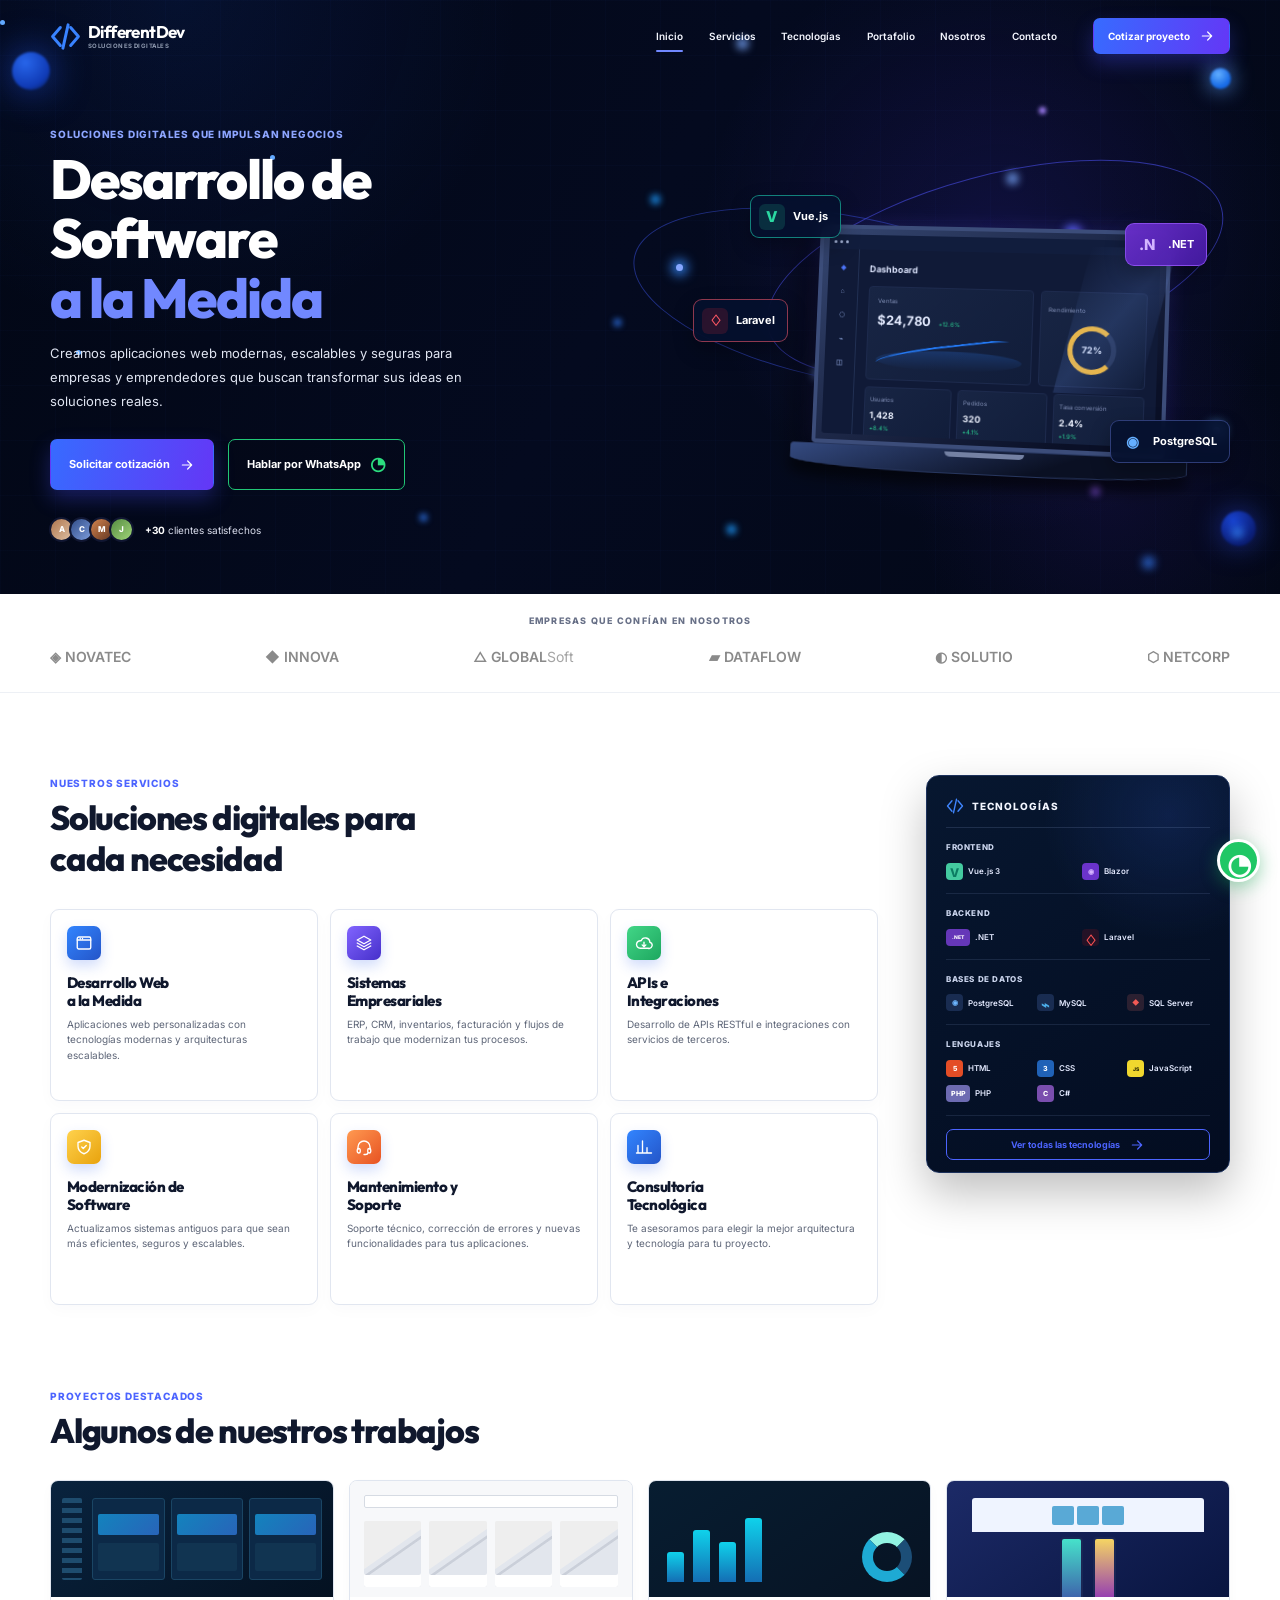
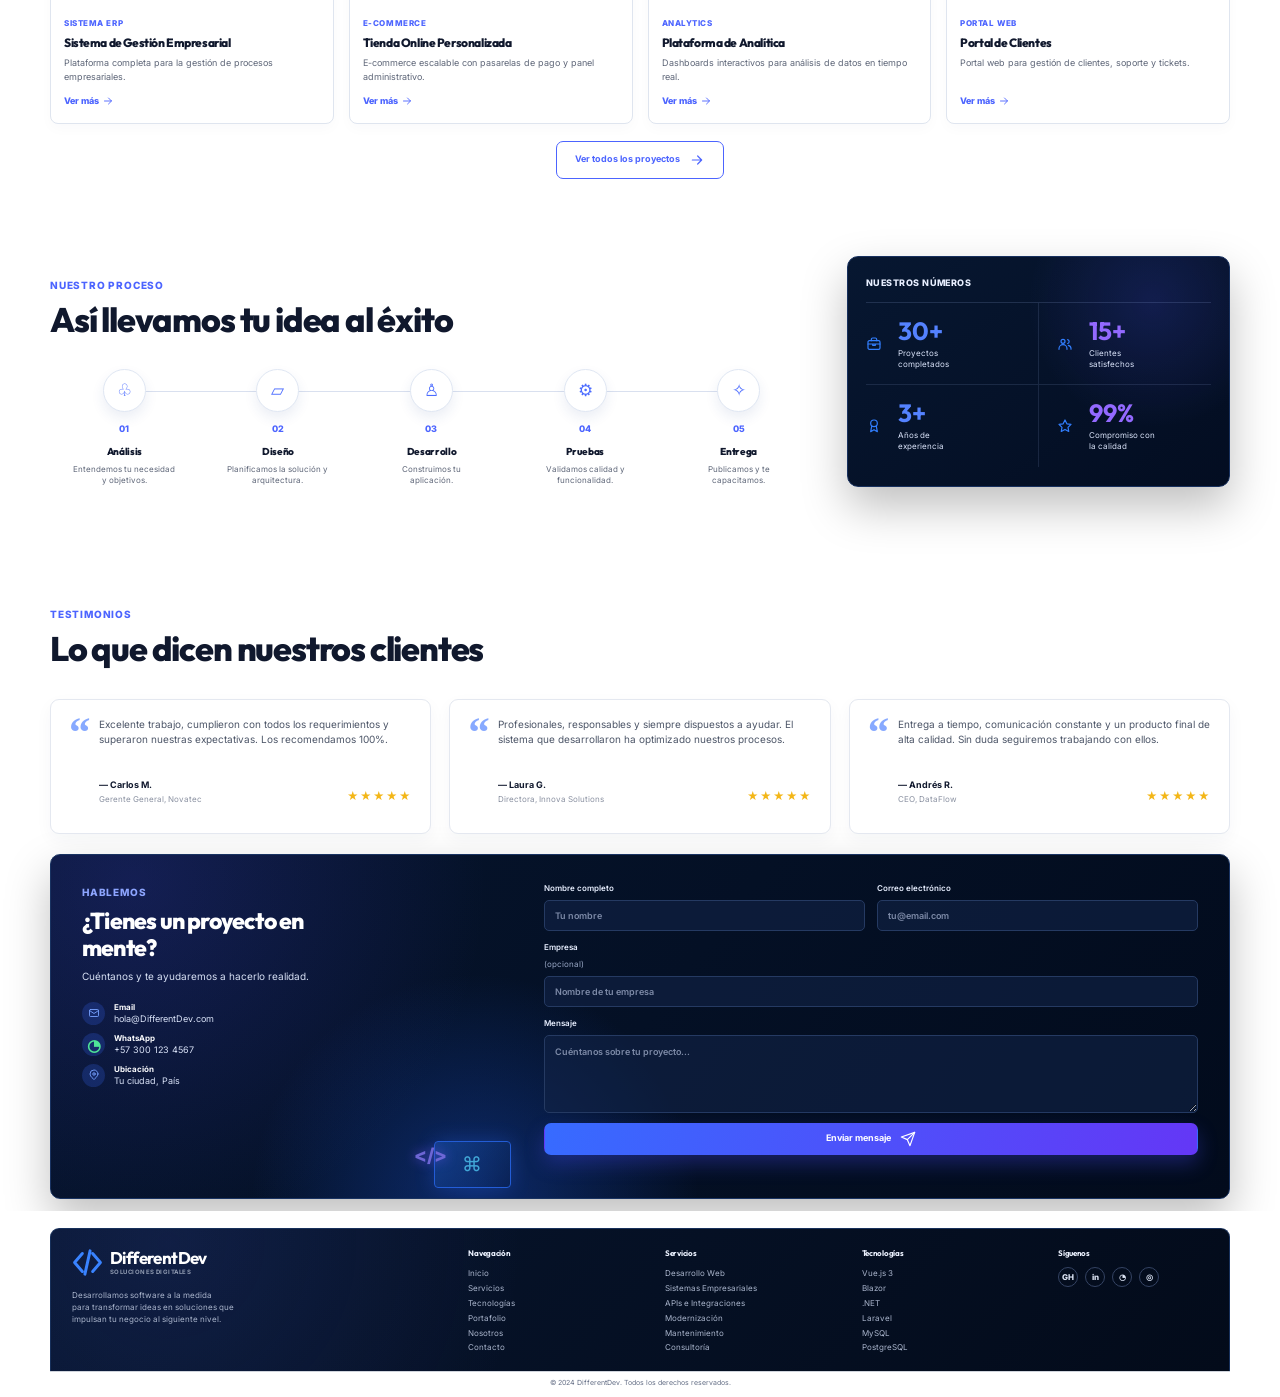
==== commit 3646e29f: "Name update" ====
--- a/index.html
+++ b/index.html
@@ -3,8 +3,8 @@
 <head>
   <meta charset="UTF-8">
   <meta name="viewport" content="width=device-width, initial-scale=1.0">
-  <meta name="description" content="DevCraft - Desarrollo de software a la medida.">
-  <title>DevCraft | Soluciones digitales</title>
+  <meta name="description" content="DifferentDev - Desarrollo de software a la medida.">
+  <title>DifferentDev | Soluciones digitales</title>
 
   <link rel="preconnect" href="https://fonts.googleapis.com">
   <link rel="preconnect" href="https://fonts.gstatic.com" crossorigin>
@@ -91,12 +91,12 @@
     <!-- Encabezado -->
     <header class="header" id="inicio">
       <div class="container nav">
-        <a class="brand" href="#inicio" aria-label="DevCraft - Inicio">
+        <a class="brand" href="#inicio" aria-label="DifferentDev - Inicio">
           <span class="brand-mark">
             <svg><use href="#icon-code"></use></svg>
           </span>
           <span>
-            <strong>DevCraft</strong>
+            <strong>DifferentDev</strong>
             <small>Soluciones digitales</small>
           </span>
         </a>
@@ -528,7 +528,7 @@
             <ul class="contact-list">
               <li>
                 <span><svg><use href="#icon-mail"></use></svg></span>
-                <div><b>Email</b><a href="mailto:hola@devcraft.com">hola@devcraft.com</a></div>
+                <div><b>Email</b><a href="mailto:hola@DifferentDev.com">hola@DifferentDev.com</a></div>
               </li>
               <li>
                 <span class="contact-whatsapp">◔</span>
@@ -581,7 +581,7 @@
         <div>
           <a class="brand footer-brand" href="#inicio">
             <span class="brand-mark"><svg><use href="#icon-code"></use></svg></span>
-            <span><strong>DevCraft</strong><small>Soluciones digitales</small></span>
+            <span><strong>DifferentDev</strong><small>Soluciones digitales</small></span>
           </a>
           <p>Desarrollamos software a la medida<br>para transformar ideas en soluciones que<br>impulsan tu negocio al siguiente nivel.</p>
         </div>
@@ -628,7 +628,7 @@
       </div>
 
       <div class="container copyright">
-        <p>© 2024 DevCraft. Todos los derechos reservados.</p>
+        <p>© 2024 DifferentDev. Todos los derechos reservados.</p>
       </div>
     </footer>
 
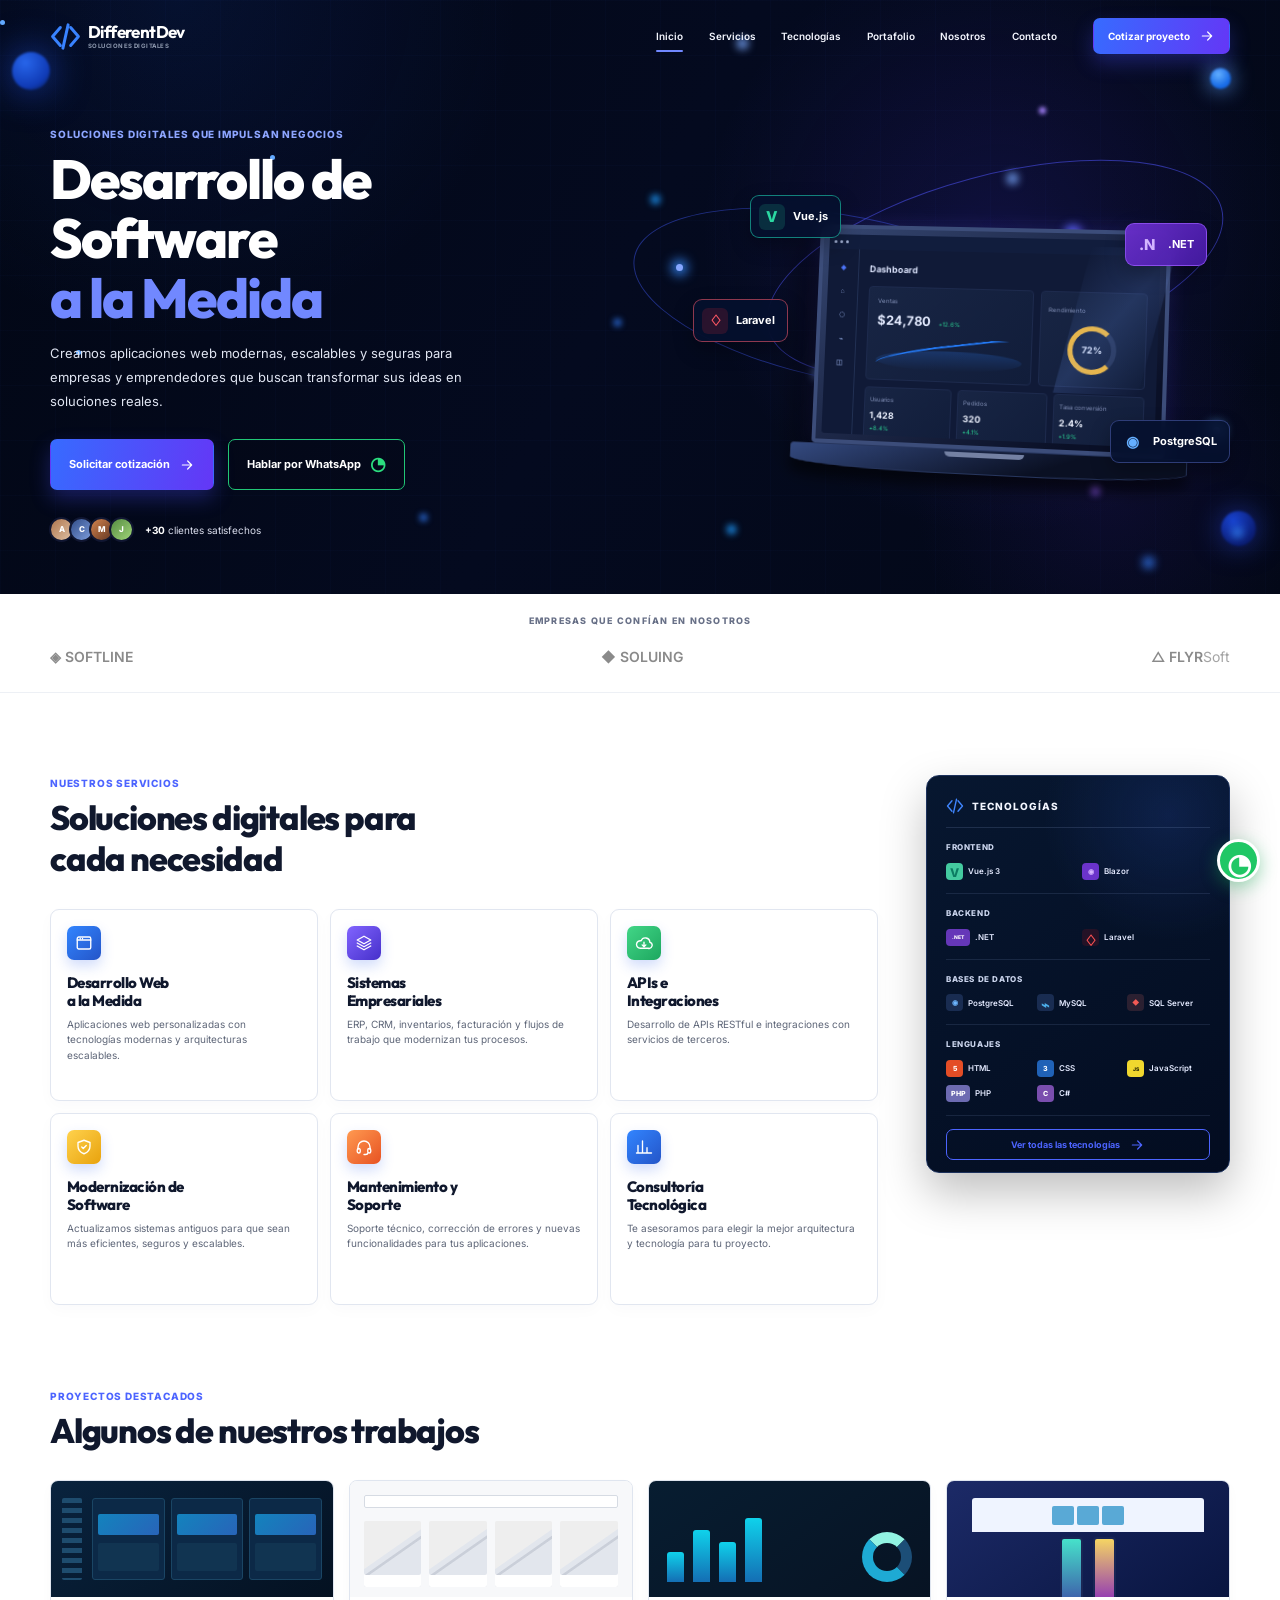
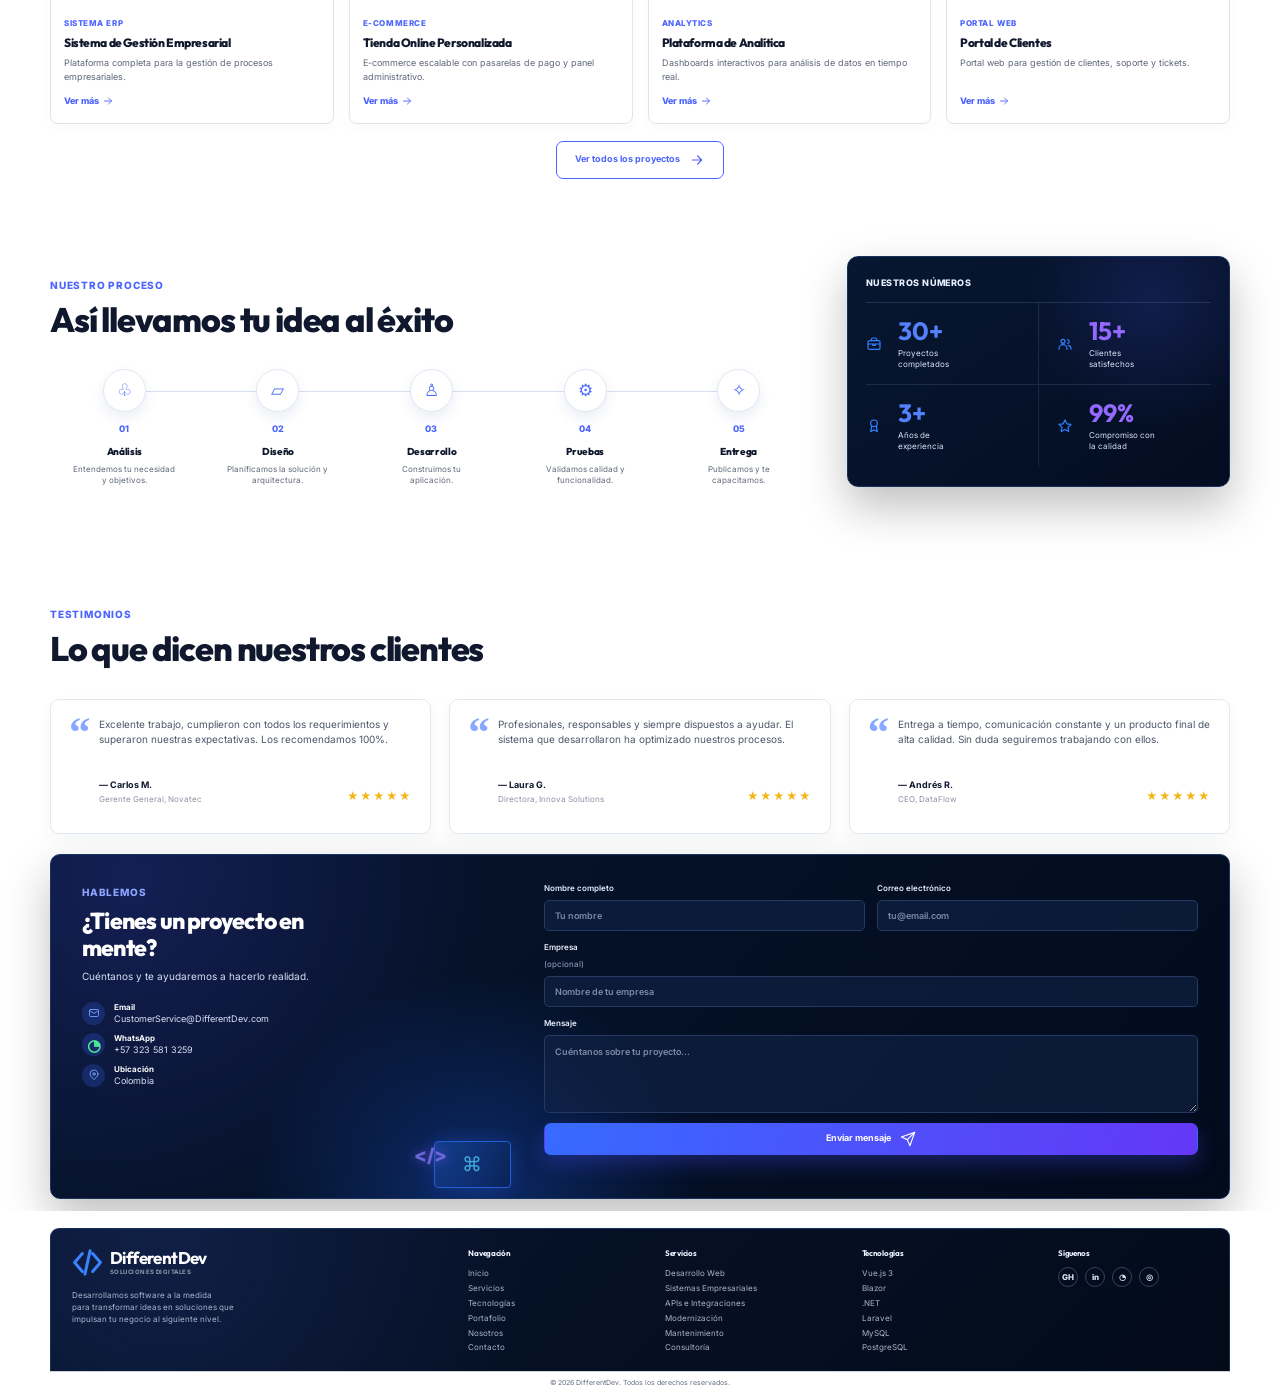
==== commit c545ab08: "Actualización de datos" ====
--- a/index.html
+++ b/index.html
@@ -143,7 +143,7 @@
                 Solicitar cotización
                 <svg><use href="#icon-arrow"></use></svg>
               </a>
-              <a class="button button-whatsapp" href="https://wa.me/573001234567" target="_blank" rel="noopener">
+              <a class="button button-whatsapp" href="https://wa.me/573235813259" target="_blank" rel="noopener">
                 Hablar por WhatsApp
                 <span class="whatsapp-icon">◔</span>
               </a>
@@ -228,12 +228,9 @@
         <div class="container">
           <p>Empresas que confían en nosotros</p>
           <div class="trusted-logos">
-            <span>◈ NOVATEC</span>
-            <span>◆ INNOVA</span>
-            <span>△ GLOBAL<span>Soft</span></span>
-            <span>▰ DATAFLOW</span>
-            <span>◐ SOLUTIO</span>
-            <span>⬡ NETCORP</span>
+            <span>◈ SOFTLINE</span>
+            <span>◆ SOLUING</span>
+            <span>△ FLYR<span>Soft</span></span>
           </div>
         </div>
       </section>
@@ -528,15 +525,15 @@
             <ul class="contact-list">
               <li>
                 <span><svg><use href="#icon-mail"></use></svg></span>
-                <div><b>Email</b><a href="mailto:hola@DifferentDev.com">hola@DifferentDev.com</a></div>
+                <div><b>Email</b><a href="mailto:CustomerService@DifferentDev.com">CustomerService@DifferentDev.com</a></div>
               </li>
               <li>
                 <span class="contact-whatsapp">◔</span>
-                <div><b>WhatsApp</b><a href="https://wa.me/573001234567" target="_blank" rel="noopener">+57 300 123 4567</a></div>
+                <div><b>WhatsApp</b><a href="https://wa.me/573235813259" target="_blank" rel="noopener">+57 323 581 3259</a></div>
               </li>
               <li>
                 <span><svg><use href="#icon-pin"></use></svg></span>
-                <div><b>Ubicación</b><p>Tu ciudad, País</p></div>
+                <div><b>Ubicación</b><p>Colombia</p></div>
               </li>
             </ul>
 
@@ -628,11 +625,11 @@
       </div>
 
       <div class="container copyright">
-        <p>© 2024 DifferentDev. Todos los derechos reservados.</p>
+        <p>© 2026 DifferentDev. Todos los derechos reservados.</p>
       </div>
     </footer>
 
-    <a class="floating-whatsapp" href="https://wa.me/573001234567" target="_blank" rel="noopener" aria-label="Hablar por WhatsApp">◔</a>
+    <a class="floating-whatsapp" href="https://wa.me/573235813259" target="_blank" rel="noopener" aria-label="Hablar por WhatsApp">◔</a>
   </div>
 
   <script src="js/app.js"></script>
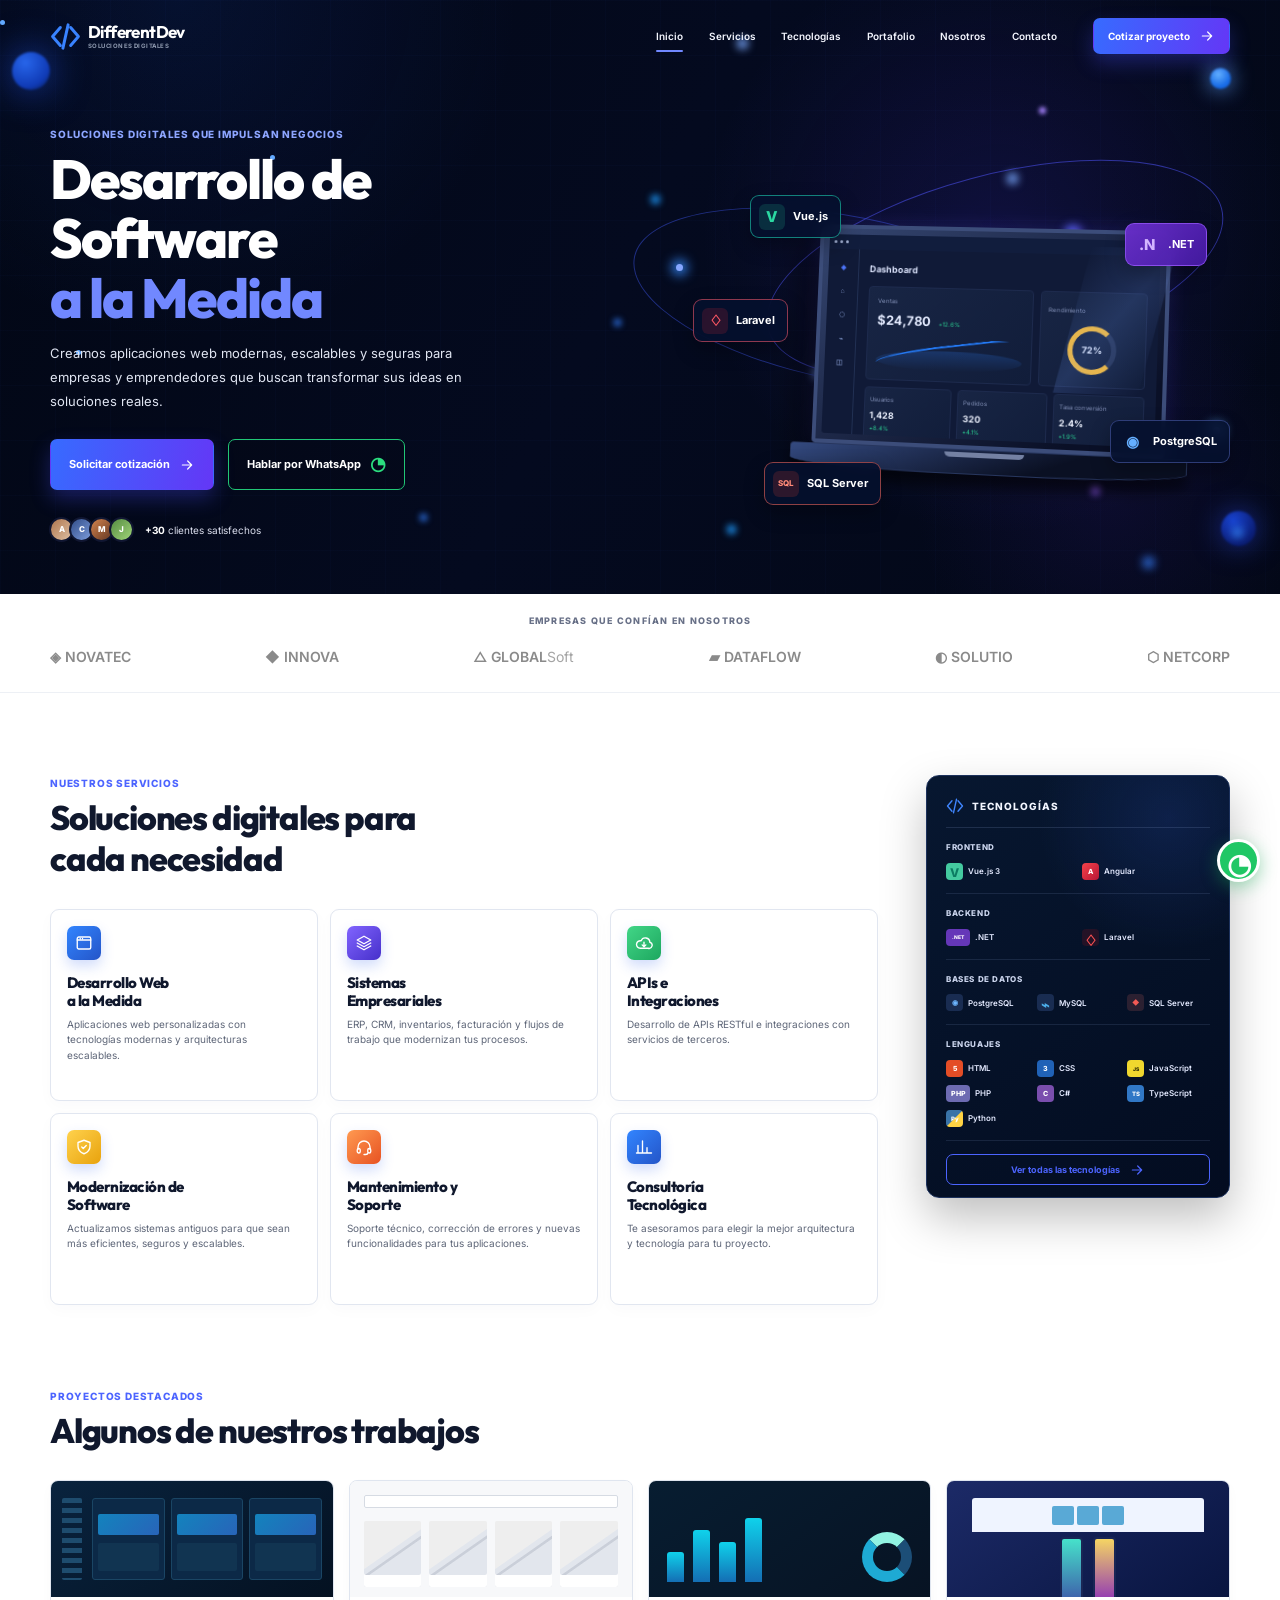
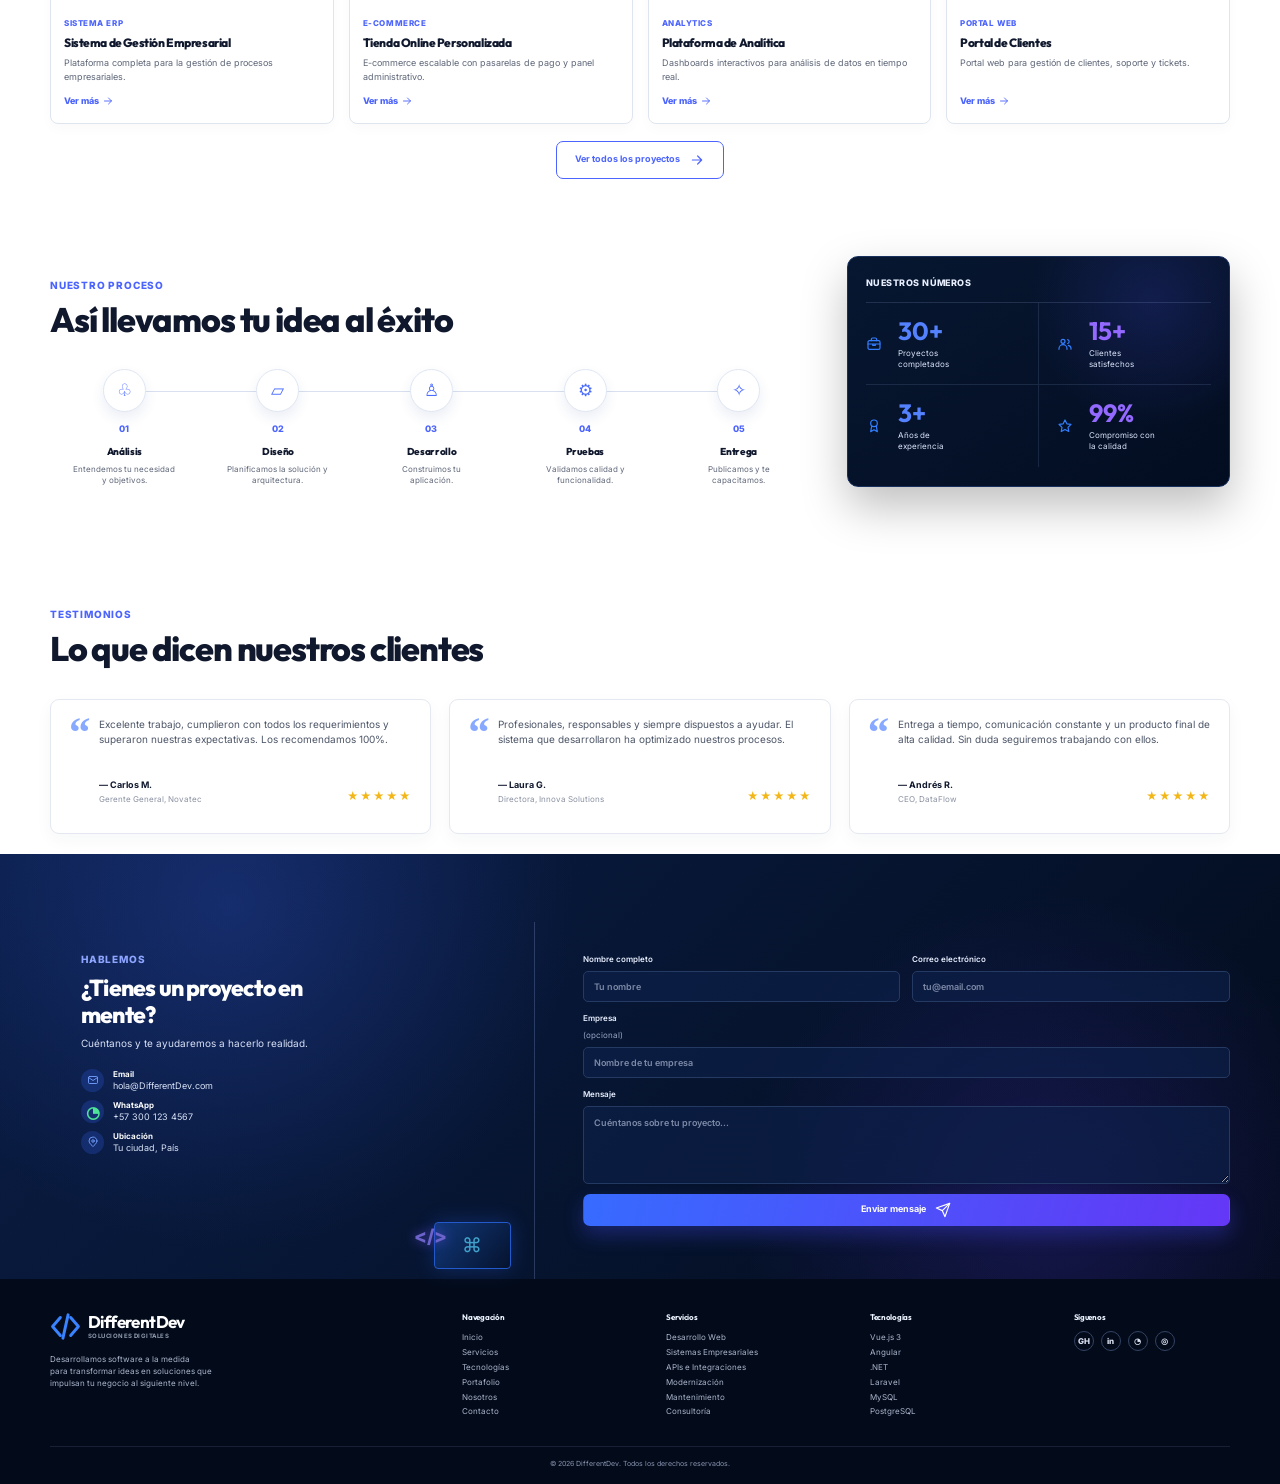
==== commit 6c1e99bb: "data improves" ====
--- a/index.html
+++ b/index.html
@@ -143,7 +143,7 @@
                 Solicitar cotización
                 <svg><use href="#icon-arrow"></use></svg>
               </a>
-              <a class="button button-whatsapp" href="https://wa.me/573235813259" target="_blank" rel="noopener">
+              <a class="button button-whatsapp" href="https://wa.me/573001234567" target="_blank" rel="noopener">
                 Hablar por WhatsApp
                 <span class="whatsapp-icon">◔</span>
               </a>
@@ -183,6 +183,10 @@
             <div class="tech-badge postgres-badge">
               <span class="tech-symbol">◉</span>
               <b>PostgreSQL</b>
+            </div>
+            <div class="tech-badge sqlserver-badge">
+              <span class="tech-symbol">SQL</span>
+              <b>SQL Server</b>
             </div>
 
             <div class="laptop">
@@ -228,9 +232,12 @@
         <div class="container">
           <p>Empresas que confían en nosotros</p>
           <div class="trusted-logos">
-            <span>◈ SOFTLINE</span>
-            <span>◆ SOLUING</span>
-            <span>△ FLYR<span>Soft</span></span>
+            <span>◈ NOVATEC</span>
+            <span>◆ INNOVA</span>
+            <span>△ GLOBAL<span>Soft</span></span>
+            <span>▰ DATAFLOW</span>
+            <span>◐ SOLUTIO</span>
+            <span>⬡ NETCORP</span>
           </div>
         </div>
       </section>
@@ -293,7 +300,7 @@
               <p>Frontend</p>
               <div class="tech-list tech-list-two">
                 <span class="tech-item"><b class="logo-vue">V</b> Vue.js 3</span>
-                <span class="tech-item"><b class="logo-blazor">◉</b> Blazor</span>
+                <span class="tech-item"><b class="logo-angular">A</b> Angular</span>
               </div>
             </div>
 
@@ -322,6 +329,8 @@
                 <span class="tech-item"><b class="logo-js">JS</b> JavaScript</span>
                 <span class="tech-item"><b class="logo-php">PHP</b> PHP</span>
                 <span class="tech-item"><b class="logo-csharp">C</b> C#</span>
+                <span class="tech-item"><b class="logo-typescript">TS</b> TypeScript</span>
+                <span class="tech-item"><b class="logo-python">Py</b> Python</span>
               </div>
             </div>
 
@@ -525,15 +534,15 @@
             <ul class="contact-list">
               <li>
                 <span><svg><use href="#icon-mail"></use></svg></span>
-                <div><b>Email</b><a href="mailto:CustomerService@DifferentDev.com">CustomerService@DifferentDev.com</a></div>
+                <div><b>Email</b><a href="mailto:hola@DifferentDev.com">hola@DifferentDev.com</a></div>
               </li>
               <li>
                 <span class="contact-whatsapp">◔</span>
-                <div><b>WhatsApp</b><a href="https://wa.me/573235813259" target="_blank" rel="noopener">+57 323 581 3259</a></div>
+                <div><b>WhatsApp</b><a href="https://wa.me/573001234567" target="_blank" rel="noopener">+57 300 123 4567</a></div>
               </li>
               <li>
                 <span><svg><use href="#icon-pin"></use></svg></span>
-                <div><b>Ubicación</b><p>Colombia</p></div>
+                <div><b>Ubicación</b><p>Tu ciudad, País</p></div>
               </li>
             </ul>
 
@@ -606,7 +615,7 @@
         <div>
           <h3>Tecnologías</h3>
           <a href="#tecnologias">Vue.js 3</a>
-          <a href="#tecnologias">Blazor</a>
+          <a href="#tecnologias">Angular</a>
           <a href="#tecnologias">.NET</a>
           <a href="#tecnologias">Laravel</a>
           <a href="#tecnologias">MySQL</a>
@@ -629,10 +638,10 @@
       </div>
     </footer>
 
-    <a class="floating-whatsapp" href="https://wa.me/573235813259" target="_blank" rel="noopener" aria-label="Hablar por WhatsApp">◔</a>
+    <a class="floating-whatsapp" href="https://wa.me/573001234567" target="_blank" rel="noopener" aria-label="Hablar por WhatsApp">◔</a>
   </div>
 
   <script src="js/app.js"></script>
   <script src="js/animation.js"></script>
 </body>
-</html>+</html>
--- a/css/style.css
+++ b/css/style.css
@@ -607,6 +607,18 @@
   color: #65afff;
 }
 
+.sqlserver-badge {
+  bottom: 24px;
+  left: 146px;
+  border-color: rgba(242, 101, 87, 0.58);
+}
+
+.sqlserver-badge .tech-symbol {
+  color: #ff8a78;
+  background: rgba(207, 58, 47, 0.2);
+  font-size: 8px;
+}
+
 .laptop {
   position: absolute;
   z-index: 3;
@@ -1027,7 +1039,7 @@
 }
 
 .logo-vue { color: #0c7b62; background: #44caa0; font-size: 12px !important; }
-.logo-blazor { color: #d5b3ff; background: #6b33cb; }
+.logo-angular { color: #fff; background: linear-gradient(135deg, #f5424a, #b71635); }
 .logo-dotnet { width: 24px !important; color: #fff; background: #6537b8; font-size: 5px !important; }
 .logo-laravel { color: #ff5353; background: #241226; font-size: 15px !important; }
 .logo-postgres { color: #6db6ff; background: #192c51; }
@@ -1038,6 +1050,8 @@
 .logo-js { color: #202000; background: #f0d72e; font-size: 5px !important; }
 .logo-php { width: 24px !important; color: #fff; background: #6d6bb2; }
 .logo-csharp { color: #fff; background: #7a4eae; }
+.logo-typescript { color: #fff; background: #3178c6; font-size: 6px !important; }
+.logo-python { color: #fff; background: linear-gradient(135deg, #3a74a8 48%, #ffd343 52%); font-size: 6px !important; }
 
 .technology-button {
   display: flex;
@@ -1508,23 +1522,19 @@
    CONTACTO
 =========================== */
 .contact-section {
-  padding: 0 0 12px;
-  background: var(--white);
+  padding: 68px 0 0;
+  color: var(--white);
+  background:
+    radial-gradient(circle at 18% 12%, rgba(63, 104, 255, 0.24), transparent 31%),
+    radial-gradient(circle at 82% 82%, rgba(91, 54, 240, 0.2), transparent 28%),
+    linear-gradient(135deg, #0a1d46 0%, #06142f 55%, #030b1a 100%);
 }
 
 .contact-box {
   display: grid;
   grid-template-columns: 0.82fr 1.18fr;
-  min-height: 267px;
-  overflow: hidden;
-  border: 1px solid #193362;
-  border-radius: 10px;
+  min-height: 310px;
   color: #fff;
-  background:
-    radial-gradient(circle at 36% 100%, rgba(28, 90, 235, 0.35), transparent 27%),
-    radial-gradient(circle at 7% 8%, rgba(77, 72, 237, 0.2), transparent 31%),
-    linear-gradient(128deg, #06152e, #020b1c);
-  box-shadow: var(--shadow-dark);
 }
 
 .contact-info {
@@ -1636,7 +1646,8 @@
   display: grid;
   align-content: center;
   gap: 10px;
-  padding: 27px 31px 20px 10px;
+  padding: 31px 0 30px 48px;
+  border-left: 1px solid rgba(166, 190, 255, 0.22);
 }
 
 .contact-form label {
@@ -1665,7 +1676,7 @@
   border-radius: 5px;
   outline: 0;
   color: #e9efff;
-  background: rgba(17, 35, 70, 0.62);
+  background: rgba(13, 34, 77, 0.58);
   font-size: 9px;
   transition: border-color 0.2s ease, box-shadow 0.2s ease;
 }
@@ -1710,26 +1721,20 @@
    FOOTER
 =========================== */
 .footer {
-  padding: 17px 0 0;
+  padding: 0;
   color: #c2cbe1;
-  background: var(--white);
+  background: #030b1a;
 }
 
 .footer > .container:first-child {
-  overflow: hidden;
-  border: 1px solid #17305b;
-  border-bottom: 0;
-  border-radius: 9px 9px 0 0;
-  background:
-    radial-gradient(circle at 10% 10%, rgba(60, 79, 182, 0.18), transparent 33%),
-    linear-gradient(135deg, #07152e, #030b1a);
+  background: transparent;
 }
 
 .footer-grid {
   display: grid;
   grid-template-columns: 2.2fr repeat(3, 1fr) 0.9fr;
   gap: 30px;
-  padding: 18px 21px 15px;
+  padding: 32px 0 26px;
 }
 
 .footer-brand {
@@ -1785,13 +1790,13 @@
 }
 
 .copyright {
-  padding: 6px 0 8px;
-  border-top: 1px solid rgba(18, 41, 82, 0.2);
+  padding: 12px 0 14px;
+  border-top: 1px solid rgba(143, 166, 221, 0.14);
   text-align: center;
 }
 
 .copyright p {
-  color: #667087;
+  color: #8693b0;
   font-size: 7px;
 }
 
@@ -1817,4 +1822,4 @@
 
 .floating-whatsapp:hover {
   transform: scale(1.1);
-}+}
--- a/css/responsive.css
+++ b/css/responsive.css
@@ -20,6 +20,7 @@
   .laravel-badge { left: 46px; }
   .dotnet-badge { right: -3px; }
   .postgres-badge { right: -12px; }
+  .sqlserver-badge { left: 105px; }
 
   .services-layout {
     gap: 28px;
@@ -123,6 +124,7 @@
   .laravel-badge { left: 4%; }
   .dotnet-badge { right: 7%; }
   .postgres-badge { right: 3%; }
+  .sqlserver-badge { left: 18%; }
 
   .services-layout {
     grid-template-columns: 1fr;
@@ -175,7 +177,7 @@
   }
 
   .contact-form {
-    padding: 27px 22px 18px 0;
+    padding: 27px 22px 18px 28px;
   }
 
   .footer-grid {
@@ -303,6 +305,8 @@
   }
 
   .contact-form {
+    border-top: 1px solid rgba(166, 190, 255, 0.22);
+    border-left: 0;
     padding: 26px 22px 20px;
   }
 
@@ -492,11 +496,7 @@
   }
 
   .contact-section {
-    padding-bottom: 8px;
-  }
-
-  .contact-box {
-    border-radius: 8px;
+    padding-bottom: 0;
   }
 
   .contact-info {
@@ -591,4 +591,4 @@
   .numbers-grid > div:nth-child(even) {
     padding-left: 0;
   }
-}+}
--- a/css/animation.css
+++ b/css/animation.css
@@ -75,6 +75,10 @@
   animation-delay: -3s;
 }
 
+.sqlserver-badge {
+  animation-delay: -0.5s;
+}
+
 .orbit-a {
   animation: orbit-turn-a 12s linear infinite;
 }
@@ -249,4 +253,4 @@
     opacity: 1;
     transform: none;
   }
-}+}
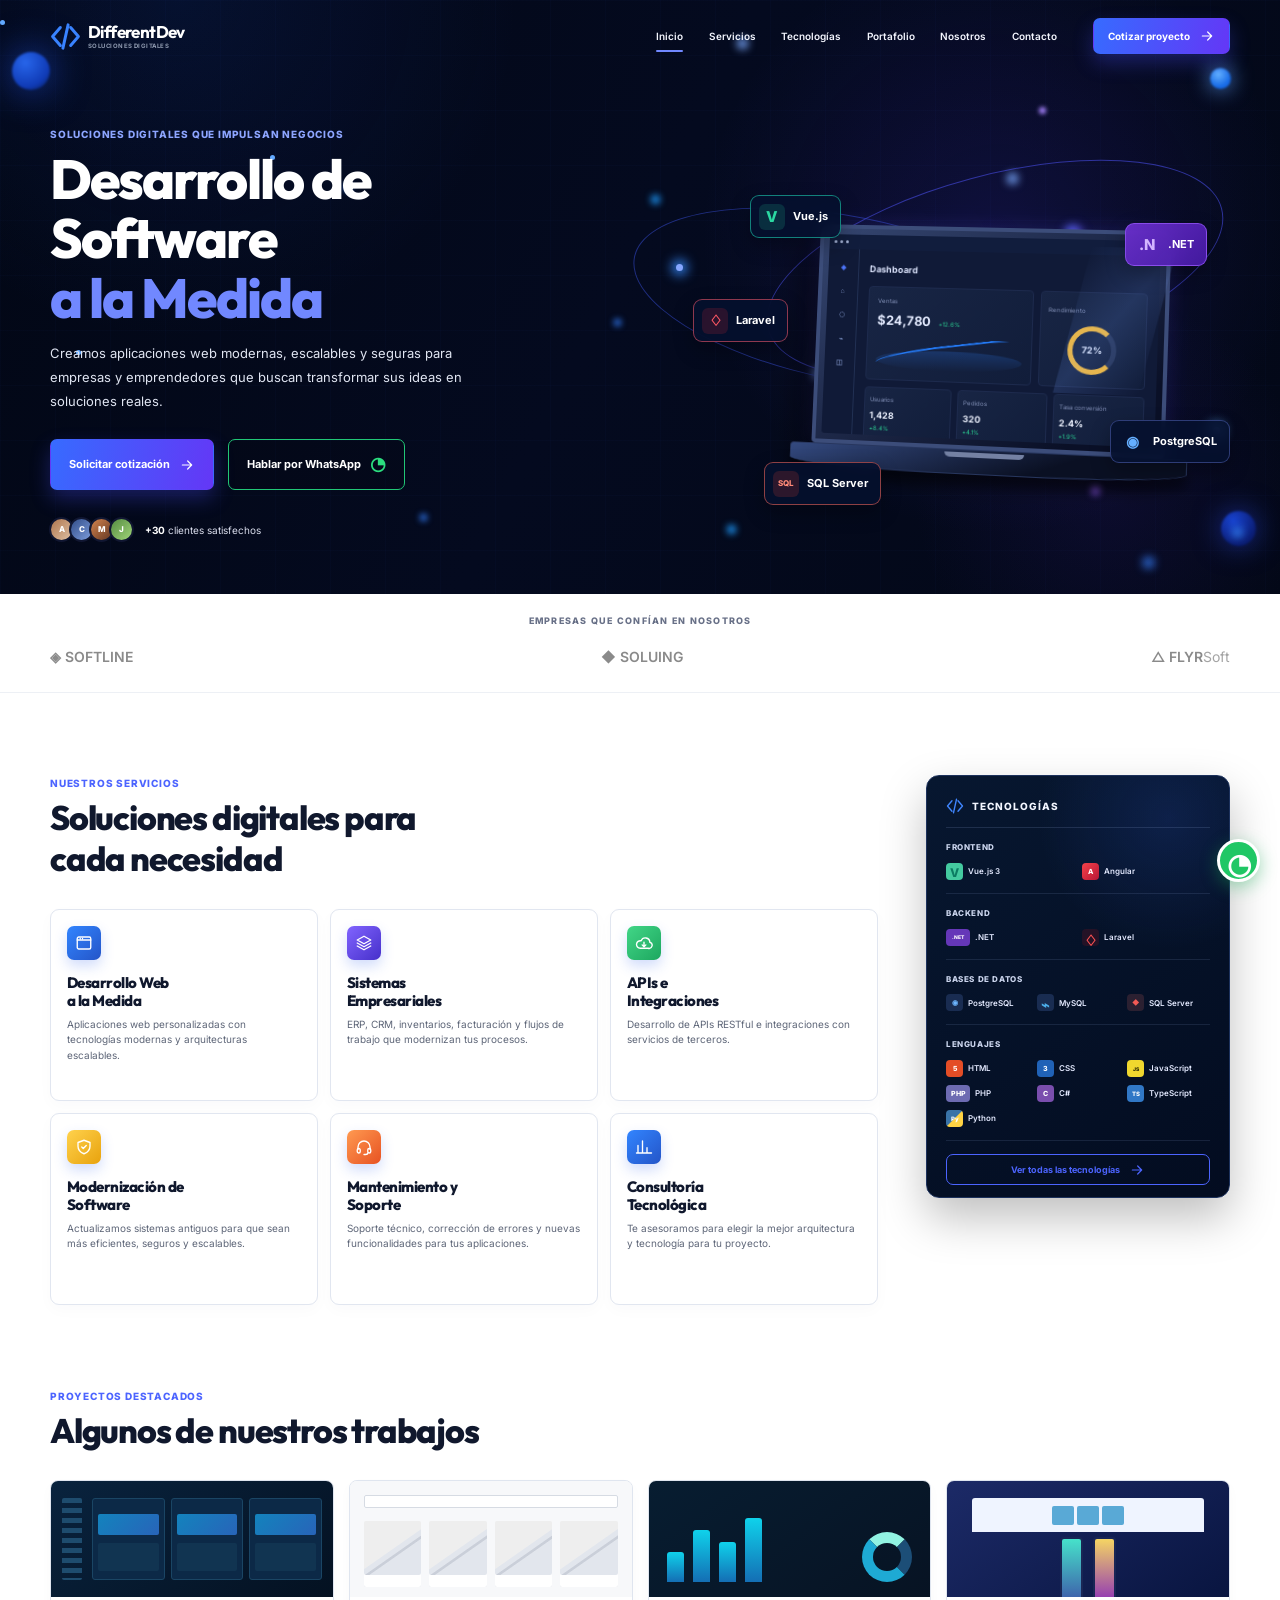
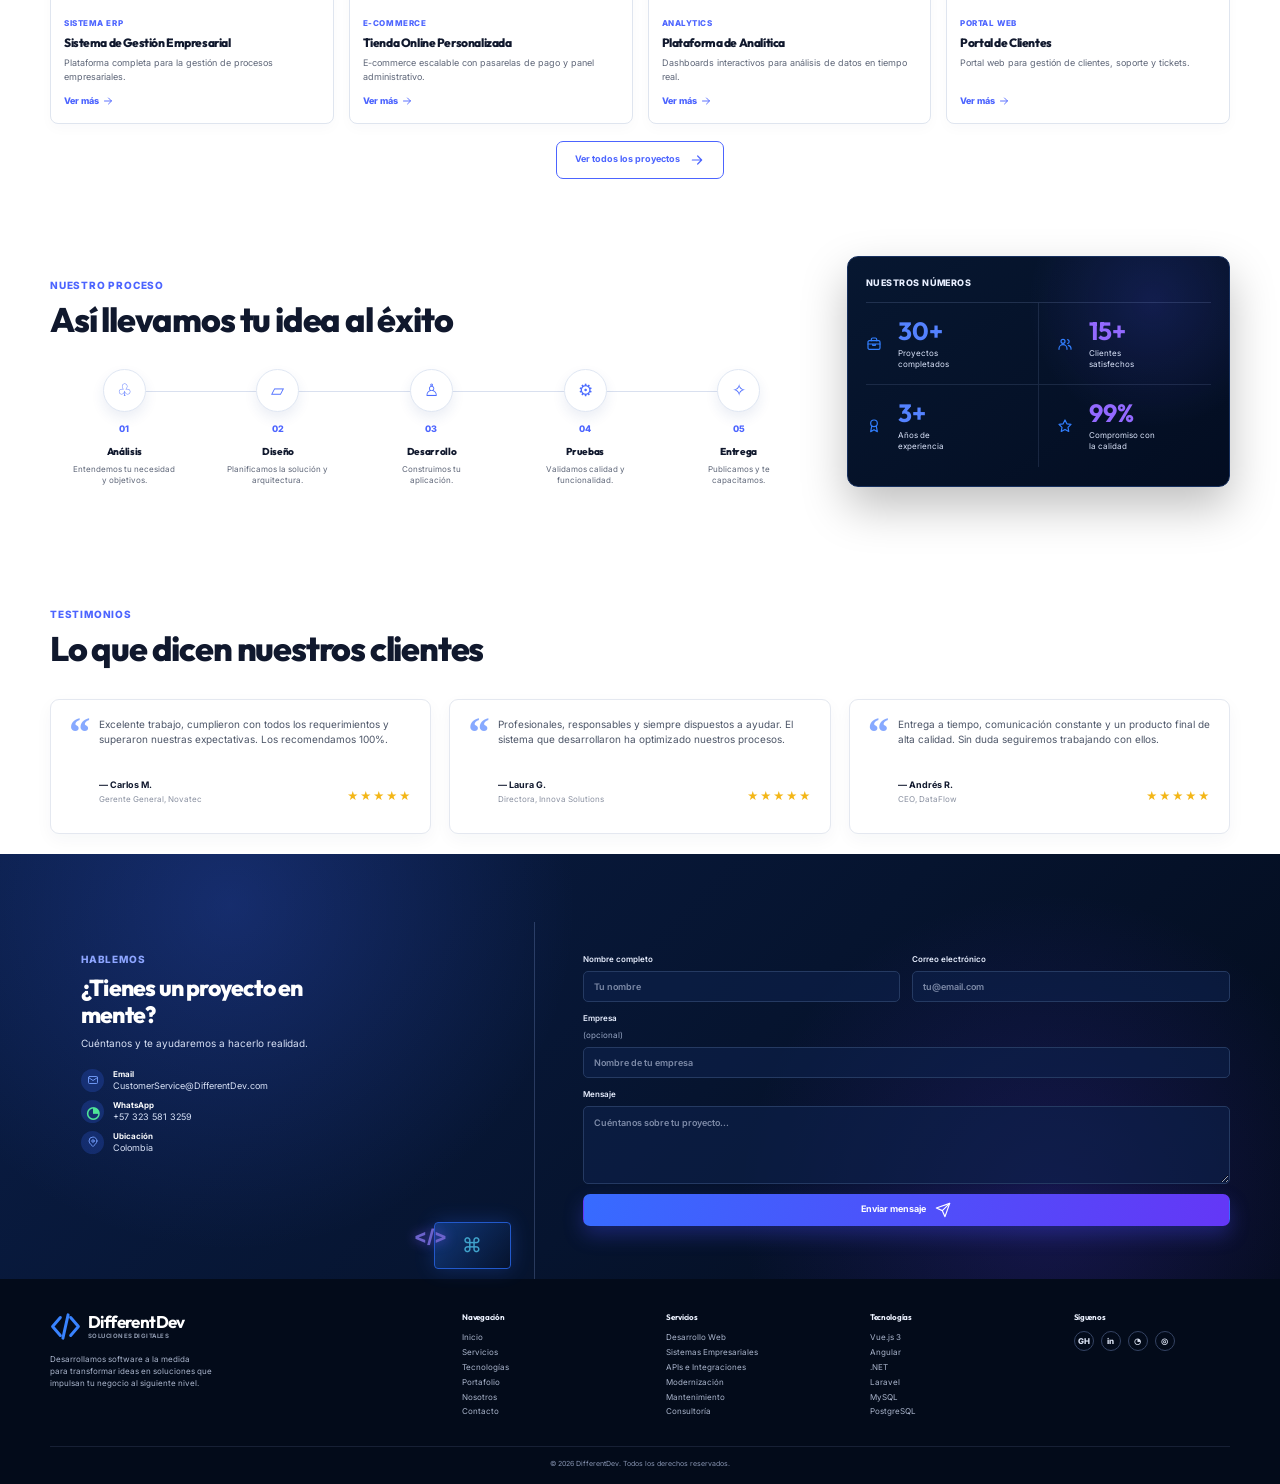
==== commit b0201c75: "Merge branch 'main' of https://github.com/Kevinaog37/DifferentDev" ====
--- a/index.html
+++ b/index.html
@@ -143,7 +143,7 @@
                 Solicitar cotización
                 <svg><use href="#icon-arrow"></use></svg>
               </a>
-              <a class="button button-whatsapp" href="https://wa.me/573001234567" target="_blank" rel="noopener">
+              <a class="button button-whatsapp" href="https://wa.me/573235813259" target="_blank" rel="noopener">
                 Hablar por WhatsApp
                 <span class="whatsapp-icon">◔</span>
               </a>
@@ -232,12 +232,9 @@
         <div class="container">
           <p>Empresas que confían en nosotros</p>
           <div class="trusted-logos">
-            <span>◈ NOVATEC</span>
-            <span>◆ INNOVA</span>
-            <span>△ GLOBAL<span>Soft</span></span>
-            <span>▰ DATAFLOW</span>
-            <span>◐ SOLUTIO</span>
-            <span>⬡ NETCORP</span>
+            <span>◈ SOFTLINE</span>
+            <span>◆ SOLUING</span>
+            <span>△ FLYR<span>Soft</span></span>
           </div>
         </div>
       </section>
@@ -534,15 +531,15 @@
             <ul class="contact-list">
               <li>
                 <span><svg><use href="#icon-mail"></use></svg></span>
-                <div><b>Email</b><a href="mailto:hola@DifferentDev.com">hola@DifferentDev.com</a></div>
+                <div><b>Email</b><a href="mailto:CustomerService@DifferentDev.com">CustomerService@DifferentDev.com</a></div>
               </li>
               <li>
                 <span class="contact-whatsapp">◔</span>
-                <div><b>WhatsApp</b><a href="https://wa.me/573001234567" target="_blank" rel="noopener">+57 300 123 4567</a></div>
+                <div><b>WhatsApp</b><a href="https://wa.me/573235813259" target="_blank" rel="noopener">+57 323 581 3259</a></div>
               </li>
               <li>
                 <span><svg><use href="#icon-pin"></use></svg></span>
-                <div><b>Ubicación</b><p>Tu ciudad, País</p></div>
+                <div><b>Ubicación</b><p>Colombia</p></div>
               </li>
             </ul>
 
@@ -638,7 +635,7 @@
       </div>
     </footer>
 
-    <a class="floating-whatsapp" href="https://wa.me/573001234567" target="_blank" rel="noopener" aria-label="Hablar por WhatsApp">◔</a>
+    <a class="floating-whatsapp" href="https://wa.me/573235813259" target="_blank" rel="noopener" aria-label="Hablar por WhatsApp">◔</a>
   </div>
 
   <script src="js/app.js"></script>
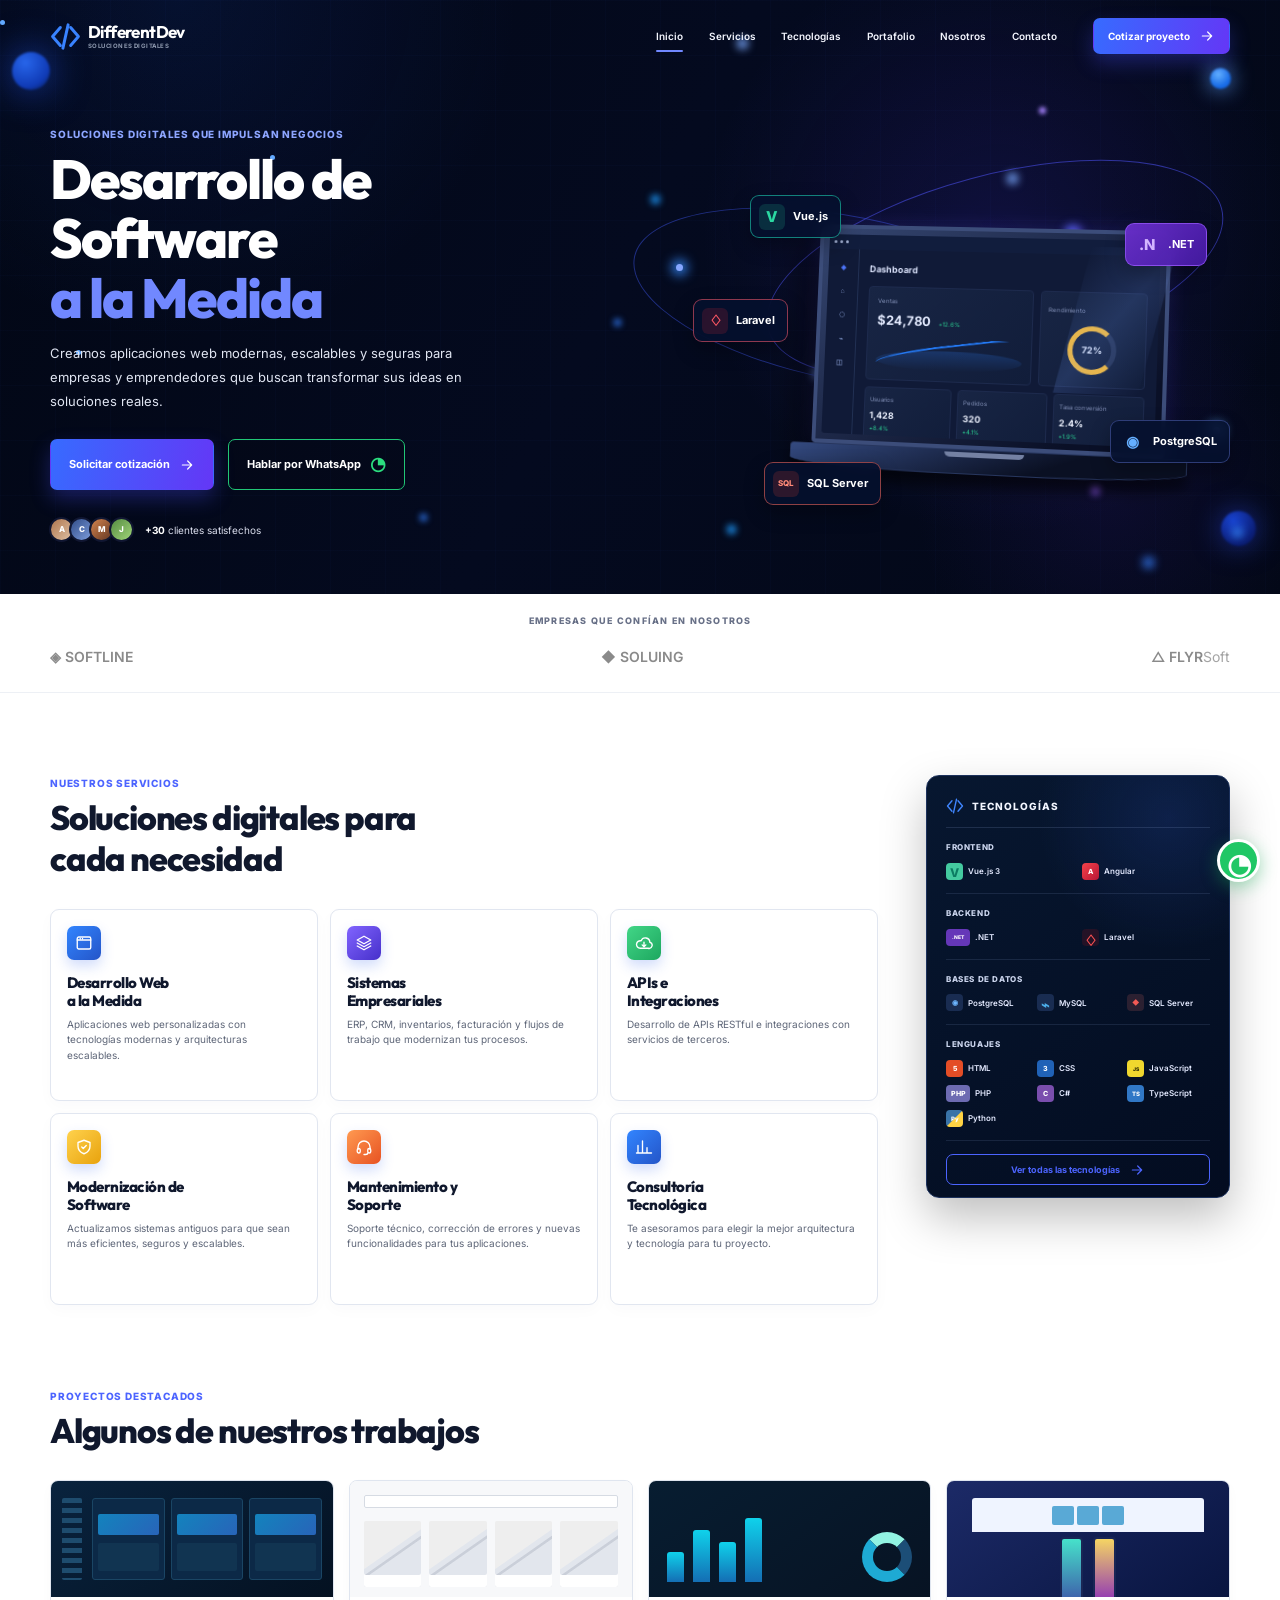
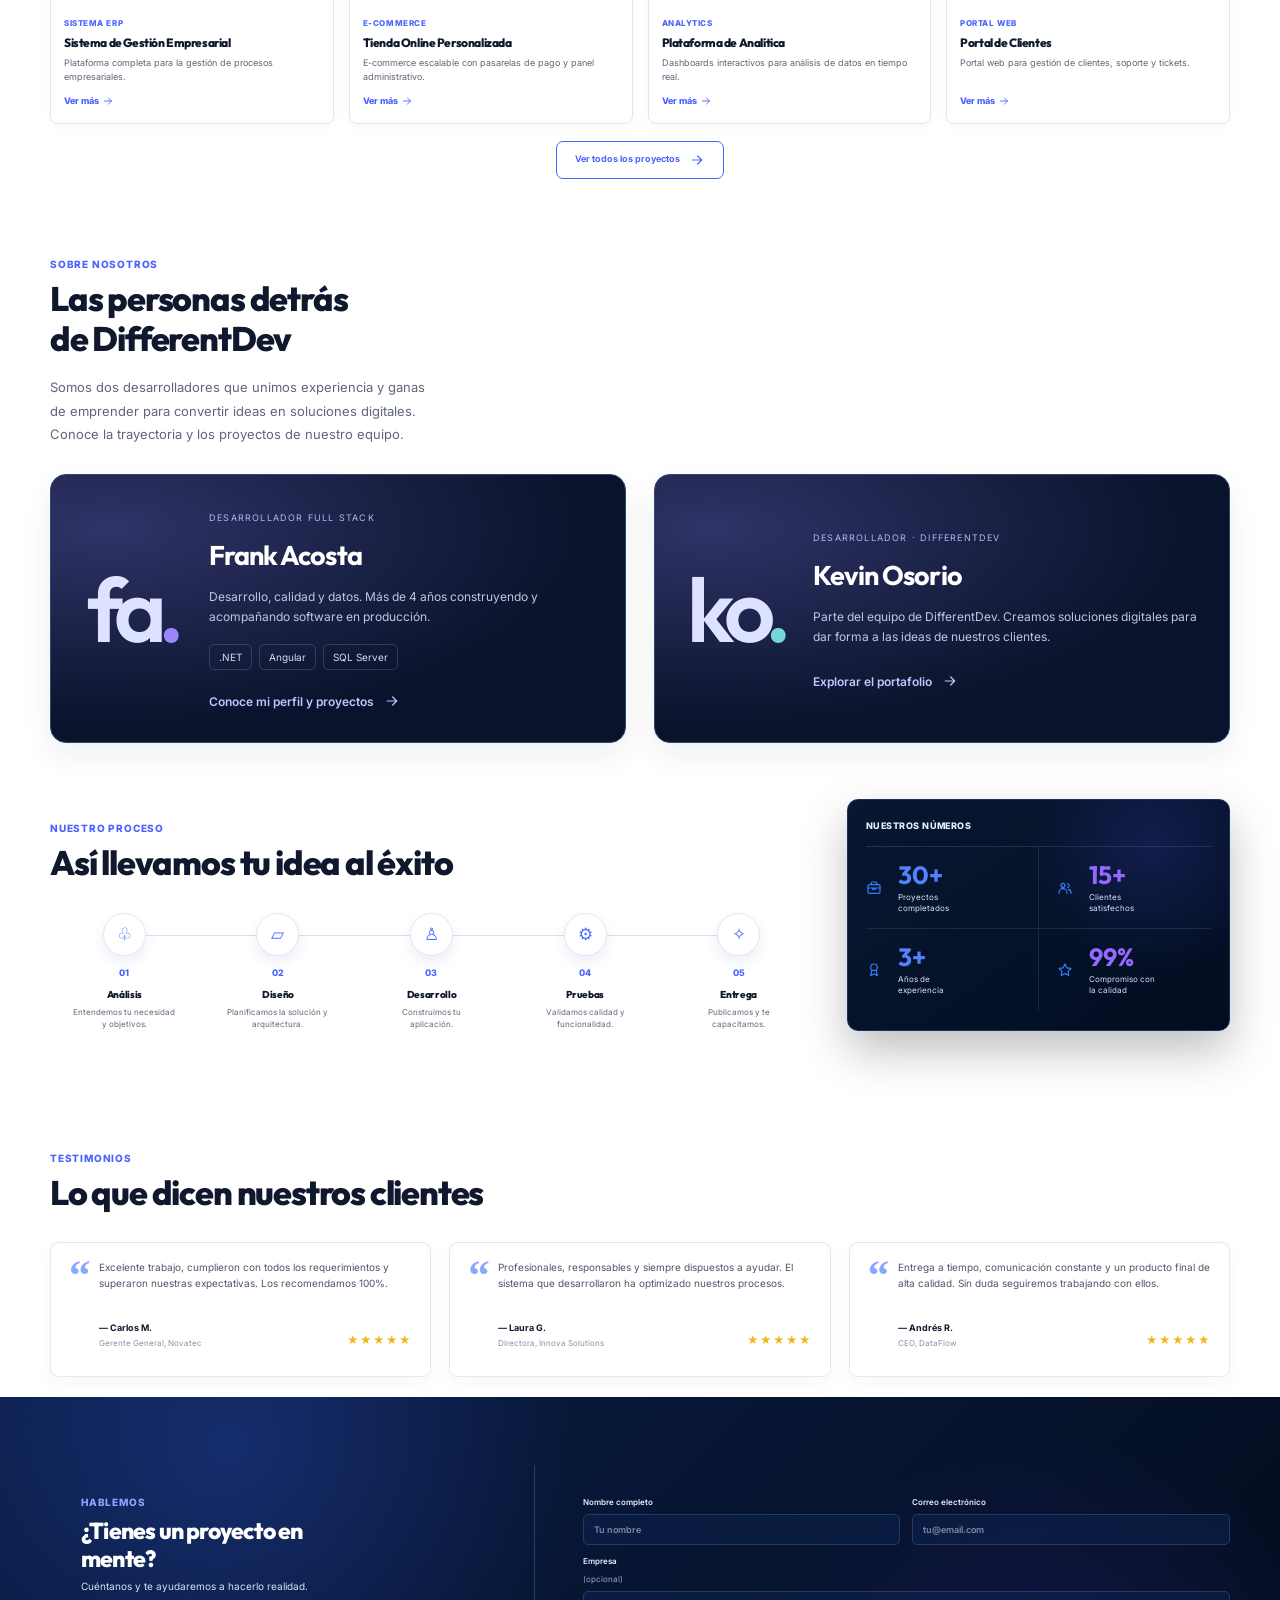
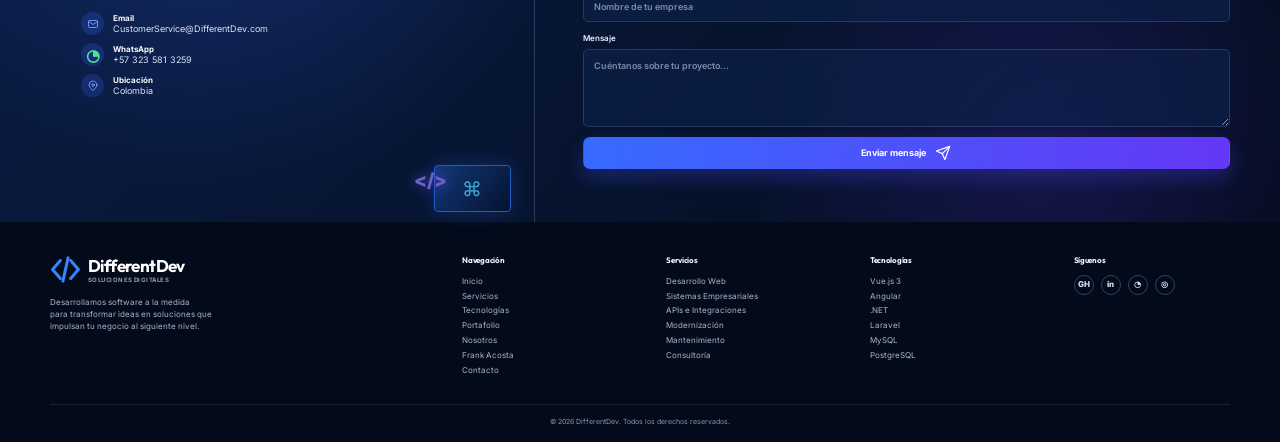
==== commit f853f8c3: "Version add acosta about Professional data about frank acosta" ====
--- a/index.html
+++ b/index.html
@@ -412,6 +412,34 @@
 
       <!-- Proceso y métricas -->
       <section class="section process-section" id="nosotros">
+        <div class="container team-intro">
+          <div class="team-heading">
+            <p class="eyebrow">Sobre nosotros</p>
+            <h2>Las personas detrás<br>de DifferentDev</h2>
+            <p>Somos dos desarrolladores que unimos experiencia y ganas de emprender para convertir ideas en soluciones digitales. Conoce la trayectoria y los proyectos de nuestro equipo.</p>
+          </div>
+          <a class="team-profile-card" href="acosta/" aria-label="Conocer el perfil y los proyectos de Frank Acosta">
+            <span class="team-monogram" aria-hidden="true">fa<span>.</span></span>
+            <div class="team-profile-copy">
+              <span class="team-profile-role">Desarrollador Full Stack</span>
+              <h3>Frank Acosta</h3>
+              <p>Desarrollo, calidad y datos. Más de 4 años construyendo y acompañando software en producción.</p>
+              <ul class="team-profile-stack" aria-label="Tecnologías principales">
+                <li>.NET</li><li>Angular</li><li>SQL Server</li>
+              </ul>
+              <span class="team-profile-link">Conoce mi perfil y proyectos <svg aria-hidden="true"><use href="#icon-arrow"></use></svg></span>
+            </div>
+          </a>
+          <a class="team-profile-card team-profile-kevin" href="acosta/" aria-label="Kevin Osorio: visitar el portafolio de Frank Acosta por el momento">
+            <span class="team-monogram" aria-hidden="true">ko<span>.</span></span>
+            <div class="team-profile-copy">
+              <span class="team-profile-role">Desarrollador · DifferentDev</span>
+              <h3>Kevin Osorio</h3>
+              <p>Parte del equipo de DifferentDev. Creamos soluciones digitales para dar forma a las ideas de nuestros clientes.</p>
+              <span class="team-profile-link">Explorar el portafolio <svg aria-hidden="true"><use href="#icon-arrow"></use></svg></span>
+            </div>
+          </a>
+        </div>
         <div class="container process-layout">
           <div>
             <div class="section-heading reveal">
@@ -596,6 +624,7 @@
           <a href="#tecnologias">Tecnologías</a>
           <a href="#portafolio">Portafolio</a>
           <a href="#nosotros">Nosotros</a>
+          <a href="acosta/">Frank Acosta</a>
           <a href="#contacto">Contacto</a>
         </div>
 
--- a/css/style.css
+++ b/css/style.css
@@ -1823,3 +1823,29 @@
 .floating-whatsapp:hover {
   transform: scale(1.1);
 }
+
+/* Equipo: acceso al portafolio personal */
+.team-intro { display: grid; grid-template-columns: repeat(2, minmax(0, 1fr)); align-items: stretch; gap: 28px; margin-bottom: 56px; }
+.team-heading { grid-column: 1 / -1; }
+.team-profile-kevin { background: radial-gradient(ellipse at 10% 20%, #164659, transparent 65%), #09142c; }
+.team-profile-kevin .team-monogram > span { color: #74d7da; }
+.team-profile-kevin .team-profile-link { margin-top: 24px; }
+.team-heading h2 { margin-bottom: 16px; }
+.team-heading > p:last-child { max-width: 380px; color: var(--text-soft); font-size: 13px; line-height: 1.8; }
+.team-profile-card { display: flex; align-items: center; gap: 28px; padding: 30px; border: 1px solid #344575; border-radius: 16px; color: #fff; background: radial-gradient(ellipse at 10% 20%, #303367, transparent 65%), #09142c; box-shadow: 0 12px 30px #13234712; transition: transform .25s ease, box-shadow .25s ease, border-color .25s ease; }
+.team-profile-card:hover { transform: translateY(-4px); border-color: #8291ee; box-shadow: 0 18px 38px #13234725; }
+.team-profile-card:focus-visible { outline: 3px solid var(--primary); outline-offset: 5px; }
+.team-monogram { flex: 0 0 100px; text-align: center; color: #dce2ff; font: 600 90px/1 "Outfit", Arial, sans-serif; letter-spacing: -9px; }
+.team-monogram > span { color: #9a87ff; }
+.team-profile-copy { min-width: 0; }
+.team-profile-role { font-size: 9px; color: #adbcf5; letter-spacing: 1.2px; text-transform: uppercase; }
+.team-profile-copy h3 { margin: 6px 0 10px; font-size: 27px; }
+.team-profile-copy > p { color: #bdc9df; font-size: 12px; line-height: 1.7; }
+.team-profile-stack { display: flex; flex-wrap: wrap; gap: 7px; list-style: none; margin: 16px 0 20px; }
+.team-profile-stack li { padding: 4px 9px; border: 1px solid #ffffff25; border-radius: 5px; font-size: 10px; color: #d6def5; }
+.team-profile-link { display: inline-flex; align-items: center; gap: 10px; color: #bdc7ff; font-size: 12px; font-weight: 600; }
+.team-profile-link svg { width: 16px; height: 16px; transition: transform .25s ease; }
+.team-profile-card:hover .team-profile-link svg { transform: translateX(4px); }
+@media (max-width: 900px) { .team-intro { grid-template-columns: 1fr; gap: 25px; } .team-heading > p:last-child { max-width: 580px; } }
+@media (max-width: 480px) { .team-profile-card { align-items: flex-start; gap: 18px; padding: 24px 20px; } .team-monogram { flex-basis: 55px; font-size: 60px; letter-spacing: -6px; } .team-profile-copy h3 { font-size: 24px; } .team-profile-link { font-size: 11px; } }
+@media (prefers-reduced-motion: reduce) { .team-profile-card, .team-profile-link svg { transition: none; } .team-profile-card:hover, .team-profile-card:hover .team-profile-link svg { transform: none; } }
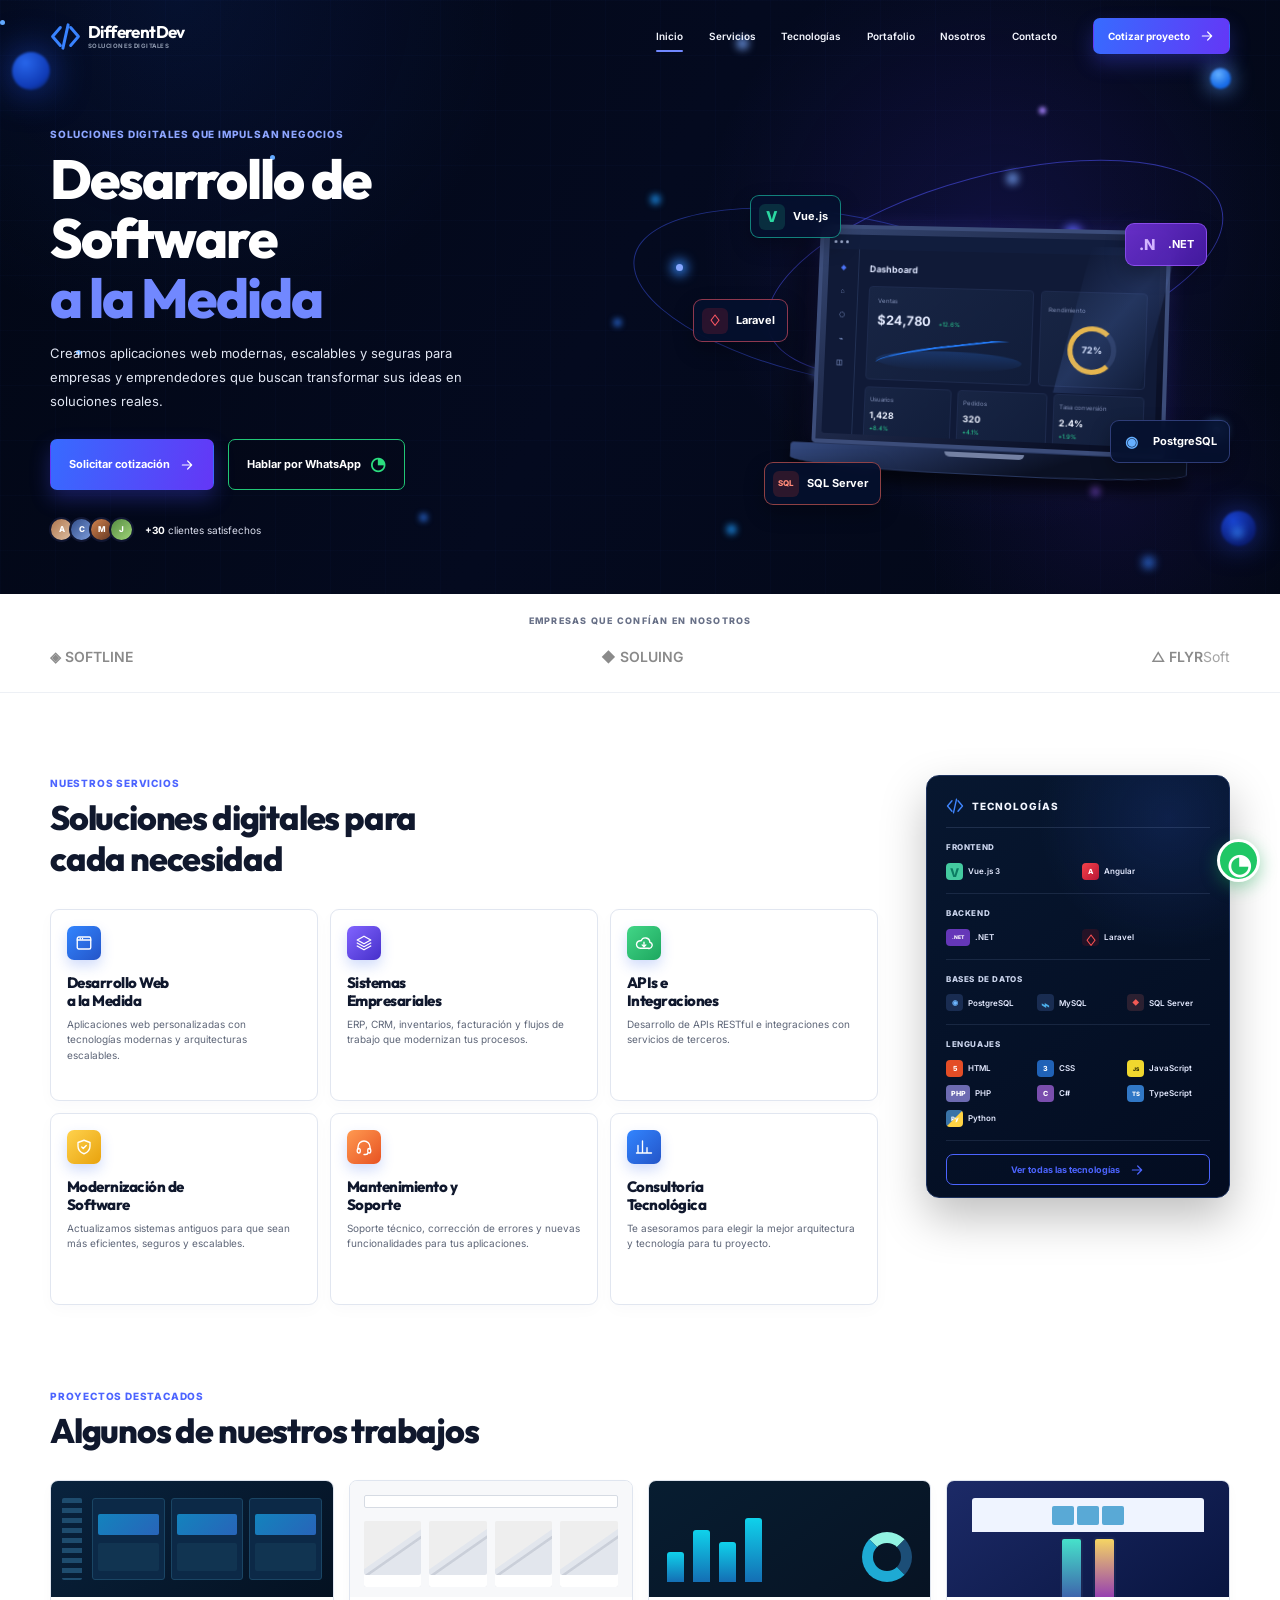
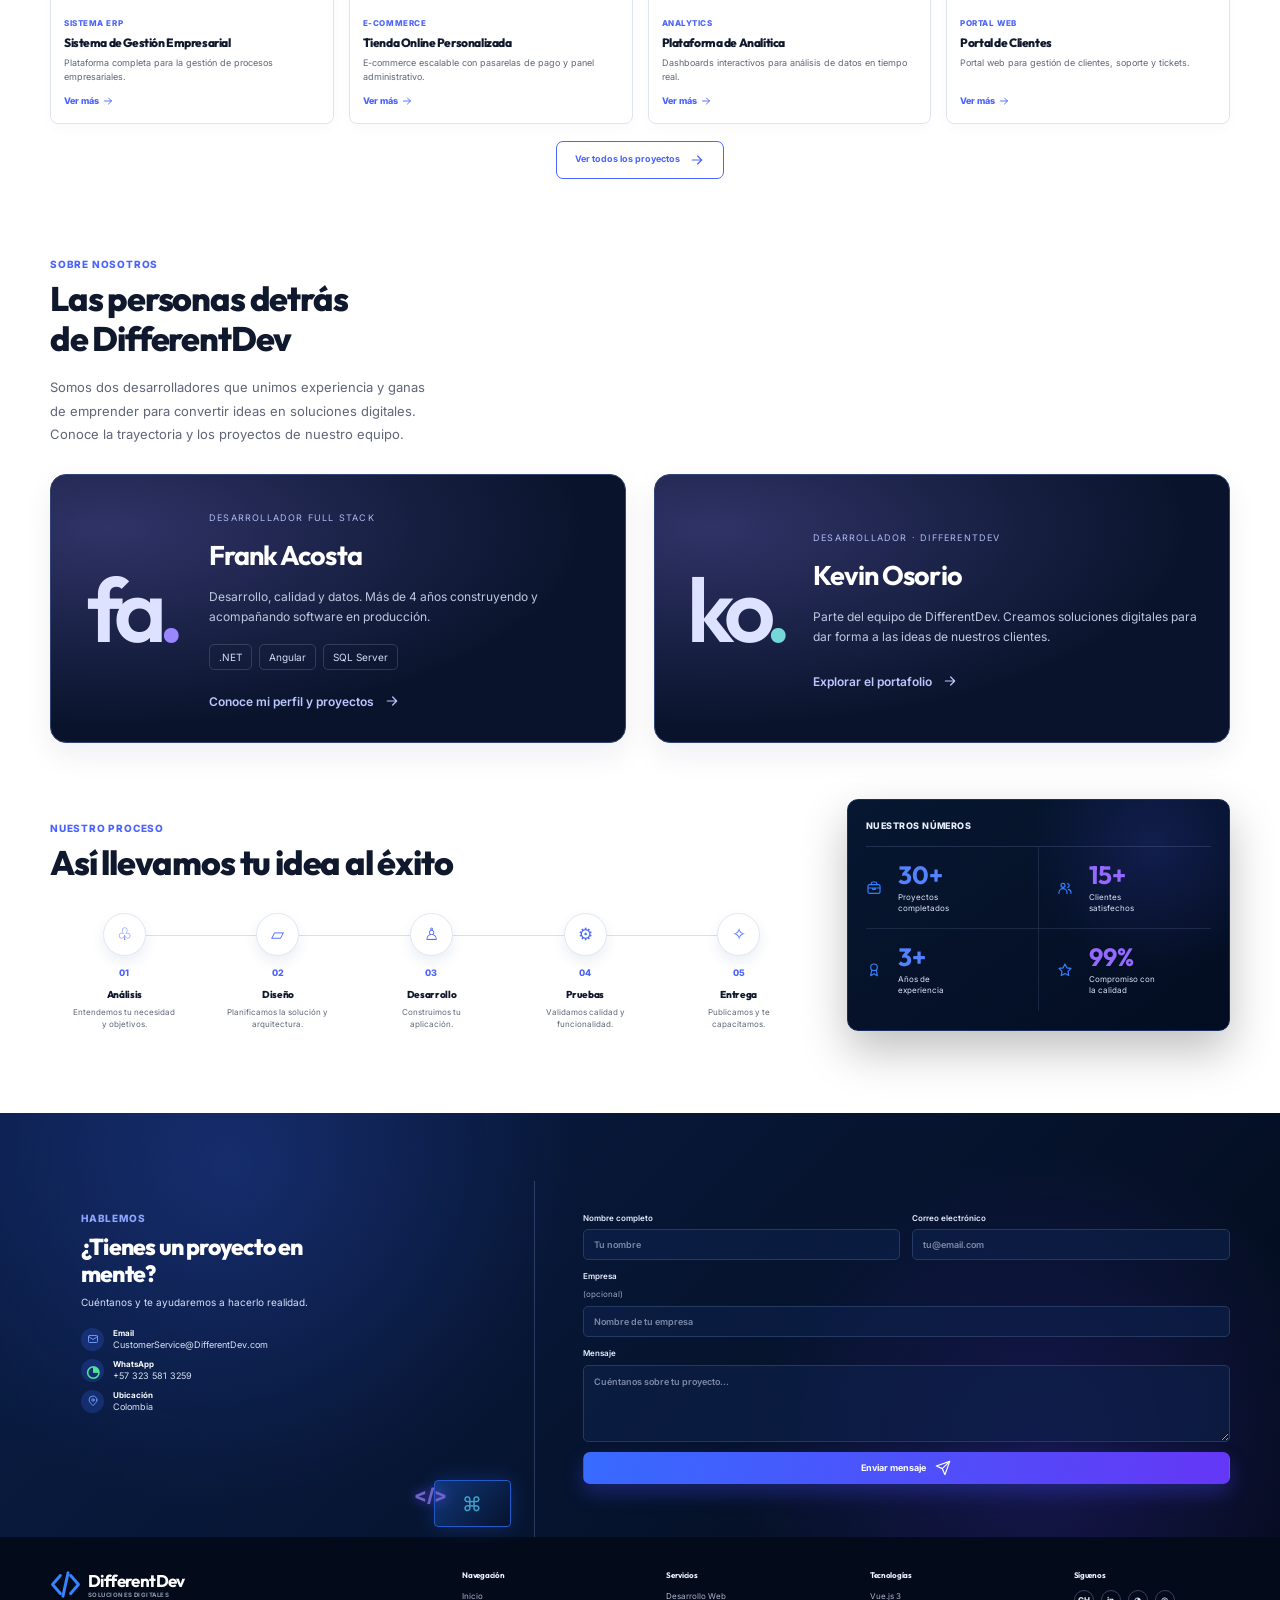
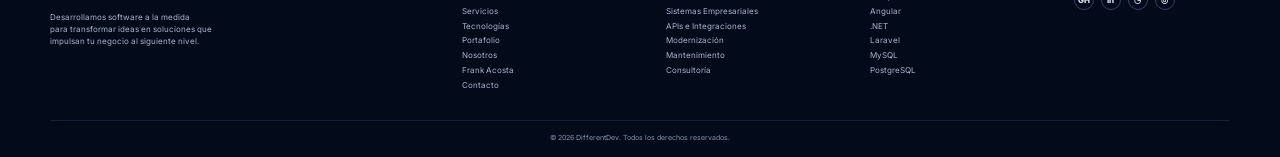
==== commit 4499ed87: "Ocultación de testimonios" ====
--- a/index.html
+++ b/index.html
@@ -418,7 +418,7 @@
             <h2>Las personas detrás<br>de DifferentDev</h2>
             <p>Somos dos desarrolladores que unimos experiencia y ganas de emprender para convertir ideas en soluciones digitales. Conoce la trayectoria y los proyectos de nuestro equipo.</p>
           </div>
-          <a class="team-profile-card" href="acosta/" aria-label="Conocer el perfil y los proyectos de Frank Acosta">
+          <a class="team-profile-card" href="acosta/index.html" aria-label="Conocer el perfil y los proyectos de Frank Acosta">
             <span class="team-monogram" aria-hidden="true">fa<span>.</span></span>
             <div class="team-profile-copy">
               <span class="team-profile-role">Desarrollador Full Stack</span>
@@ -430,7 +430,7 @@
               <span class="team-profile-link">Conoce mi perfil y proyectos <svg aria-hidden="true"><use href="#icon-arrow"></use></svg></span>
             </div>
           </a>
-          <a class="team-profile-card team-profile-kevin" href="acosta/" aria-label="Kevin Osorio: visitar el portafolio de Frank Acosta por el momento">
+          <a class="team-profile-card team-profile-kevin" href="kevin/index.html" aria-label="Kevin Osorio: visitar el portafolio de Frank Acosta por el momento">
             <span class="team-monogram" aria-hidden="true">ko<span>.</span></span>
             <div class="team-profile-copy">
               <span class="team-profile-role">Desarrollador · DifferentDev</span>
@@ -509,7 +509,8 @@
         </div>
       </section>
 
-      <!-- Testimonios -->
+      
+      <!-- Testimonios
       <section class="section testimonials-section">
         <div class="container">
           <div class="section-heading reveal">
@@ -547,7 +548,7 @@
           </div>
         </div>
       </section>
-
+      -->
       <!-- Contacto -->
       <section class="contact-section" id="contacto">
         <div class="container contact-box">
